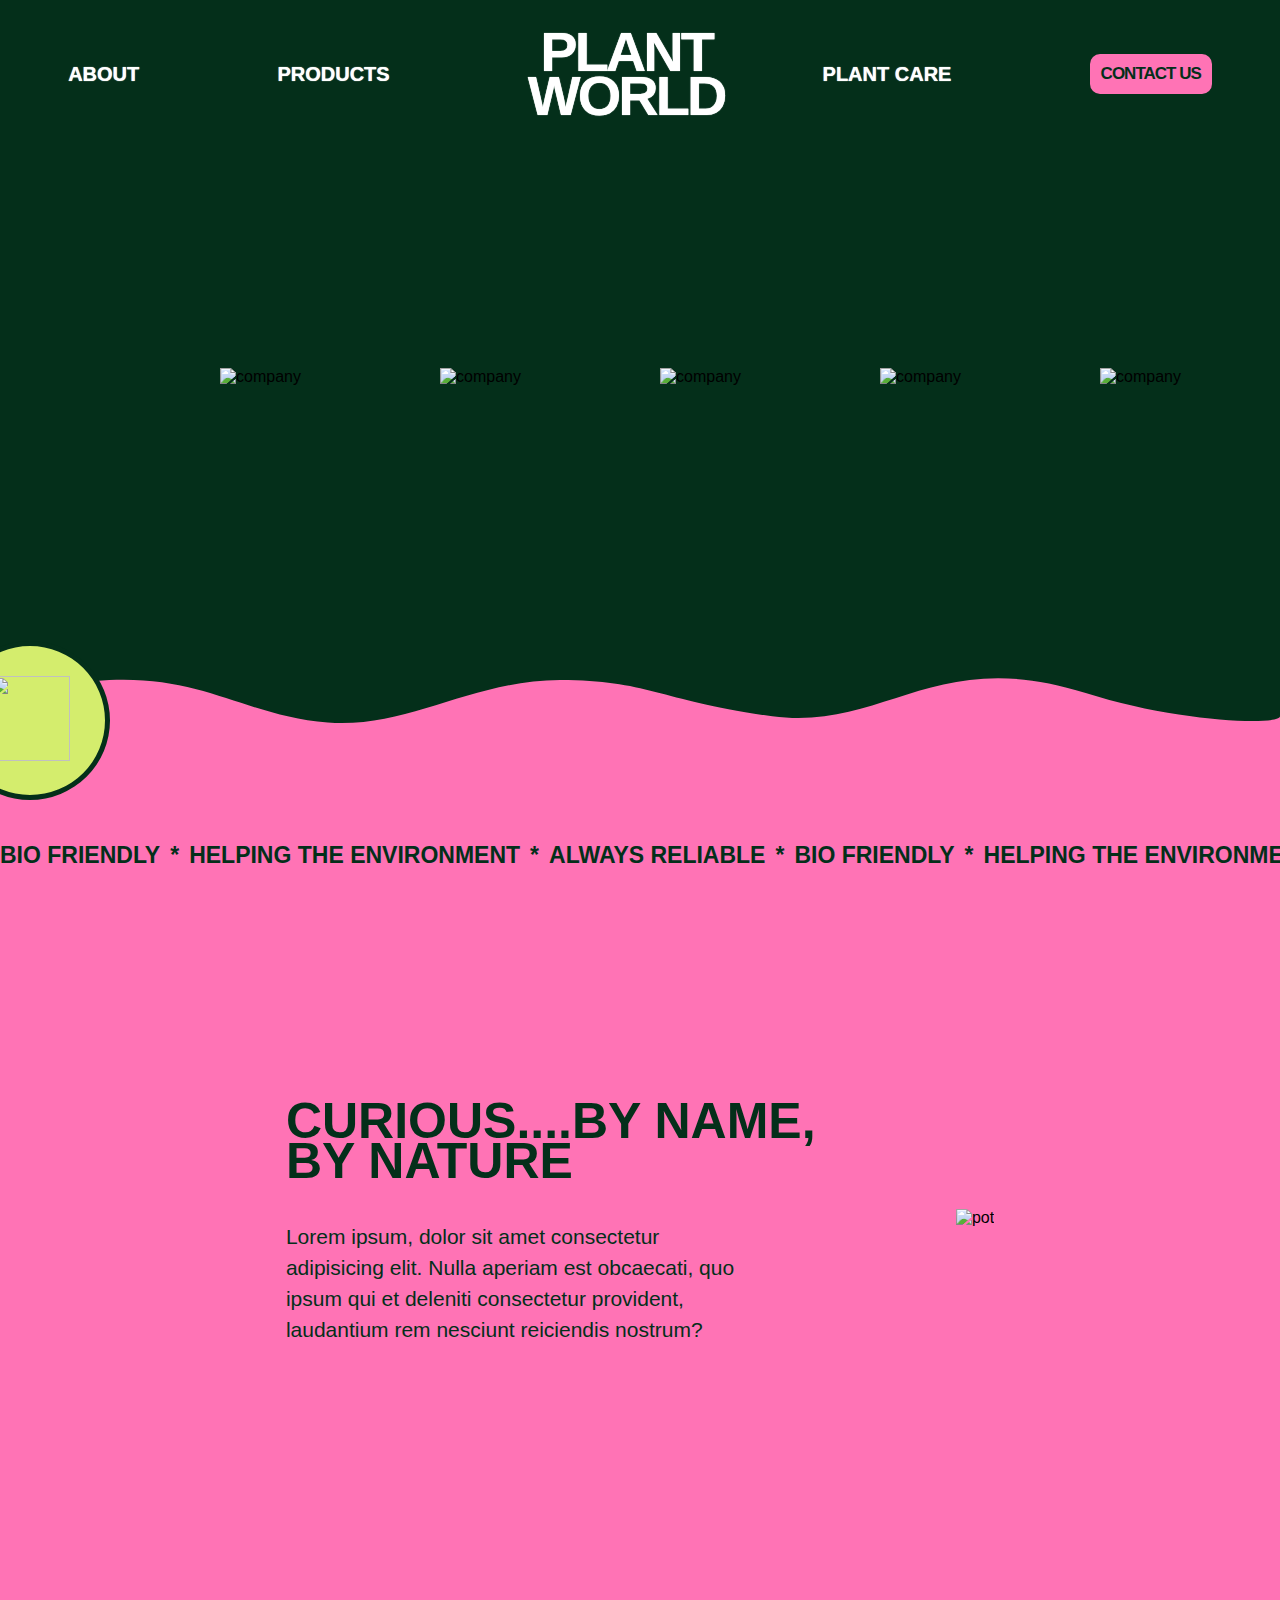
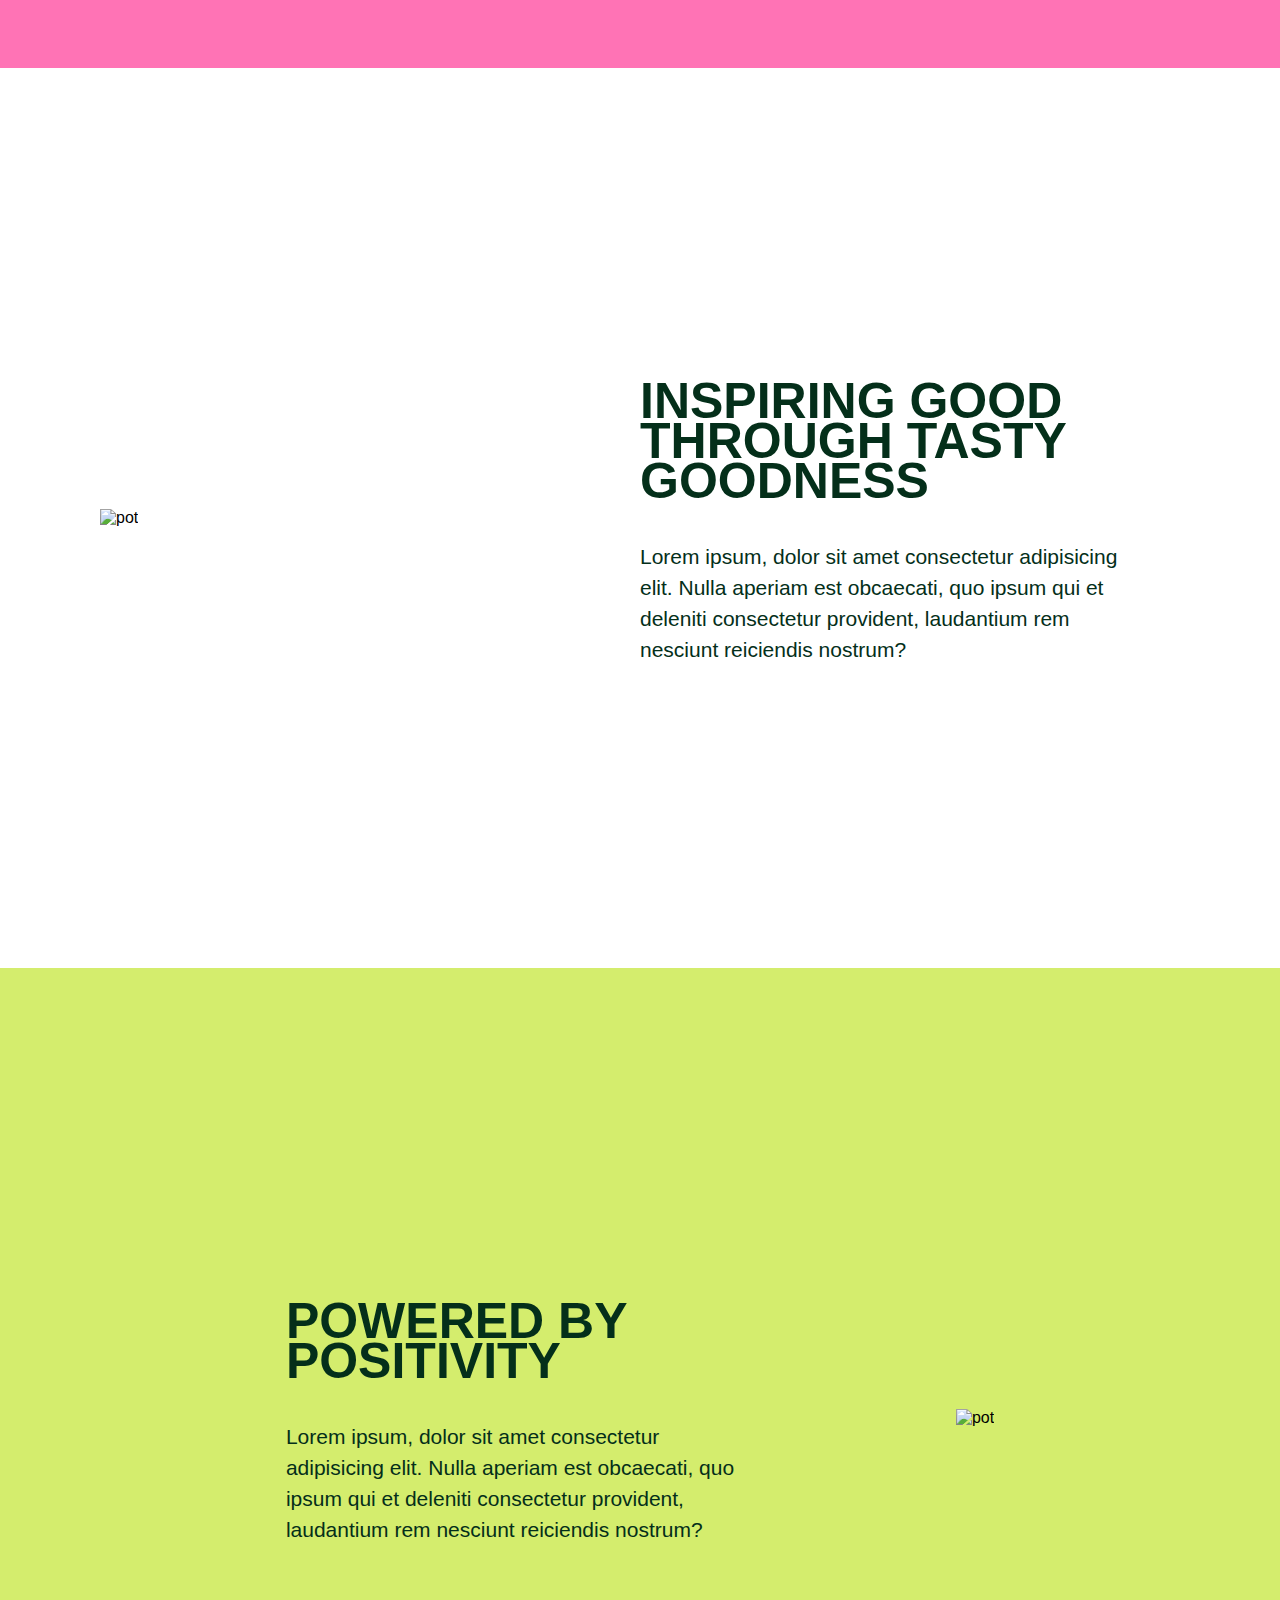
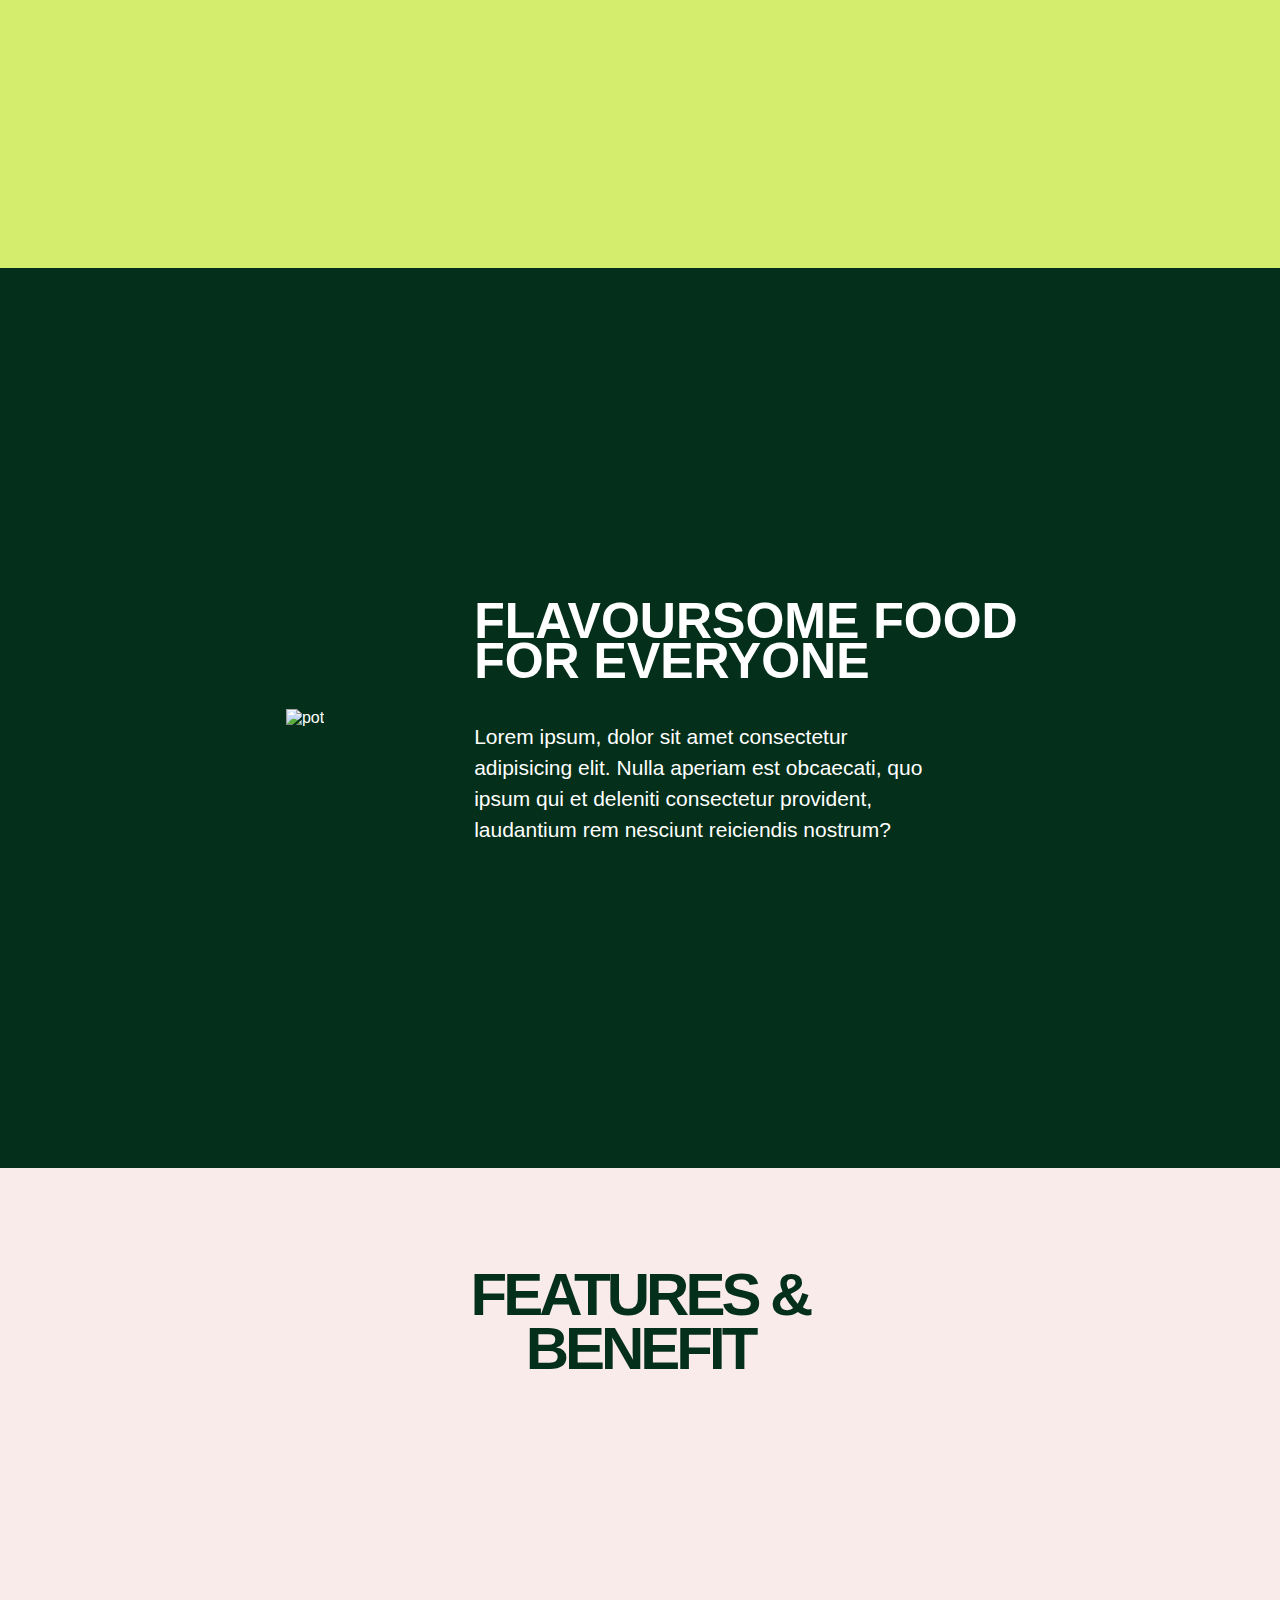
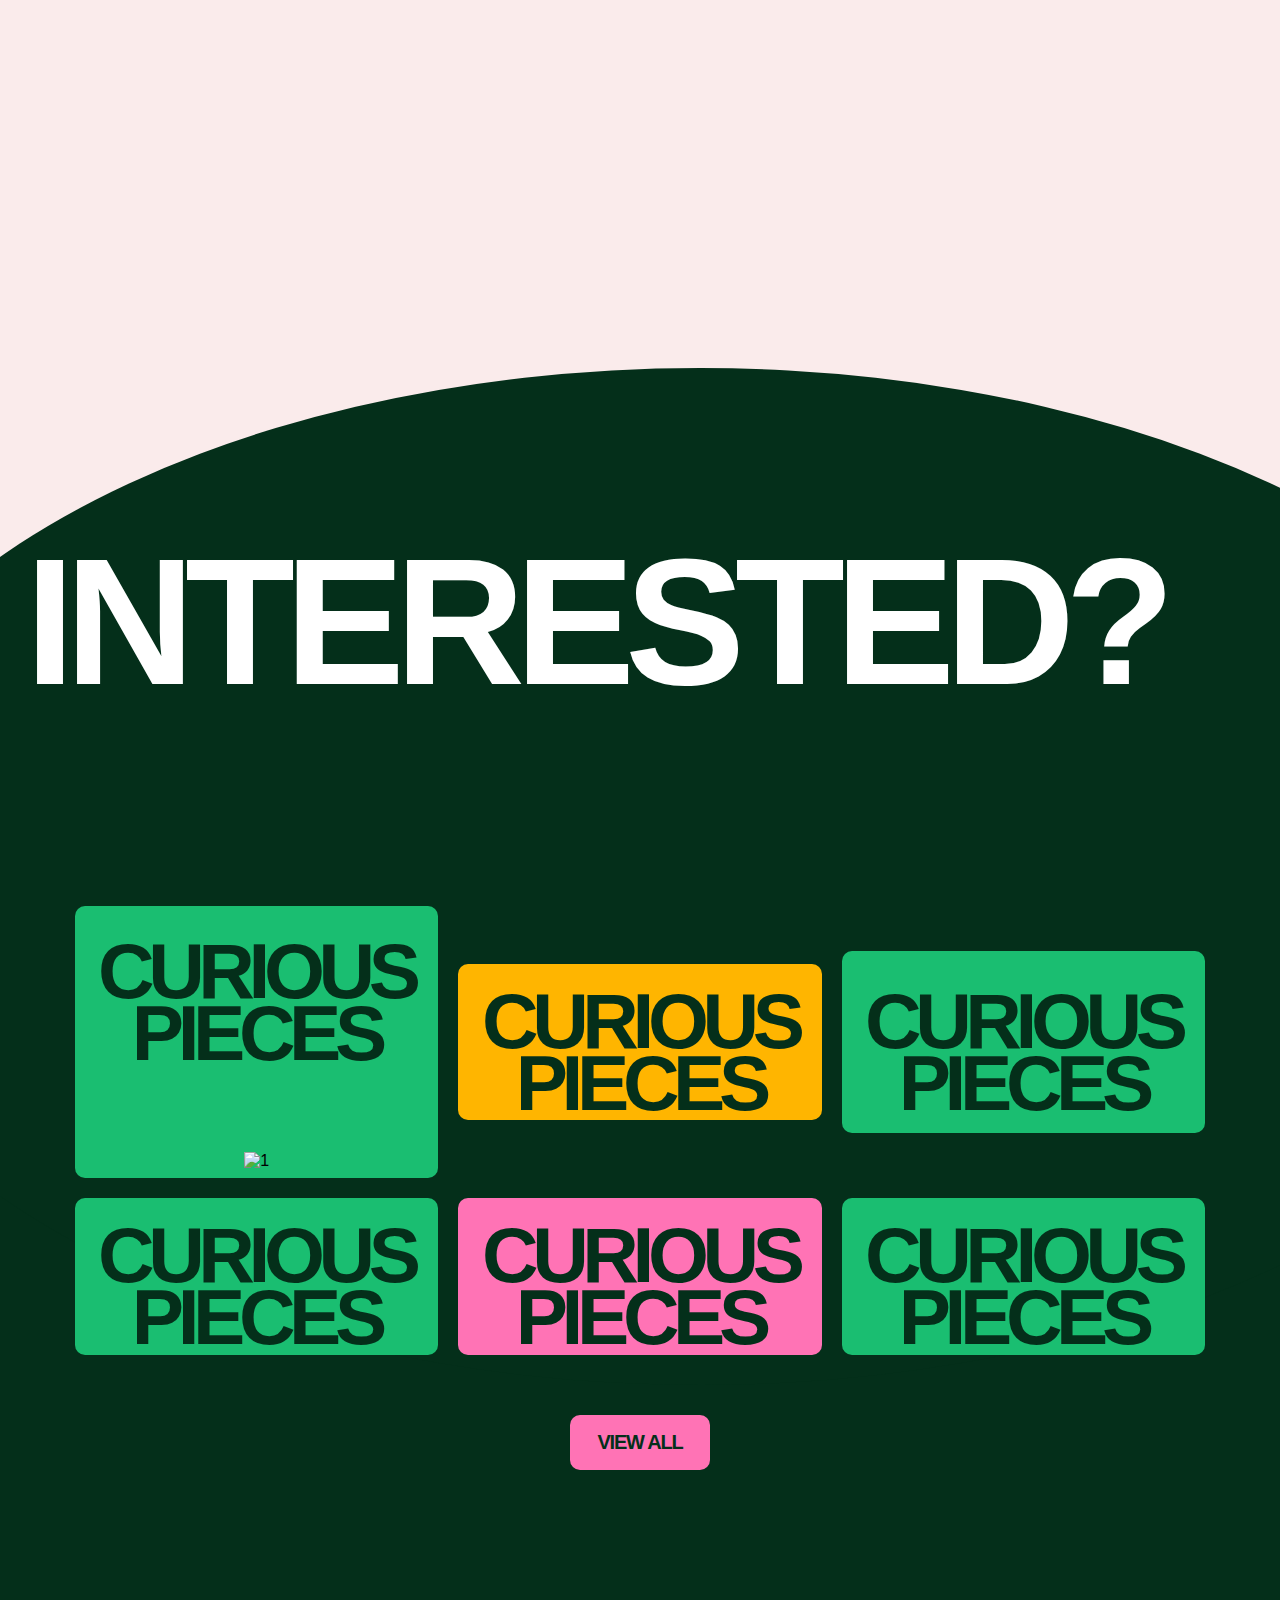
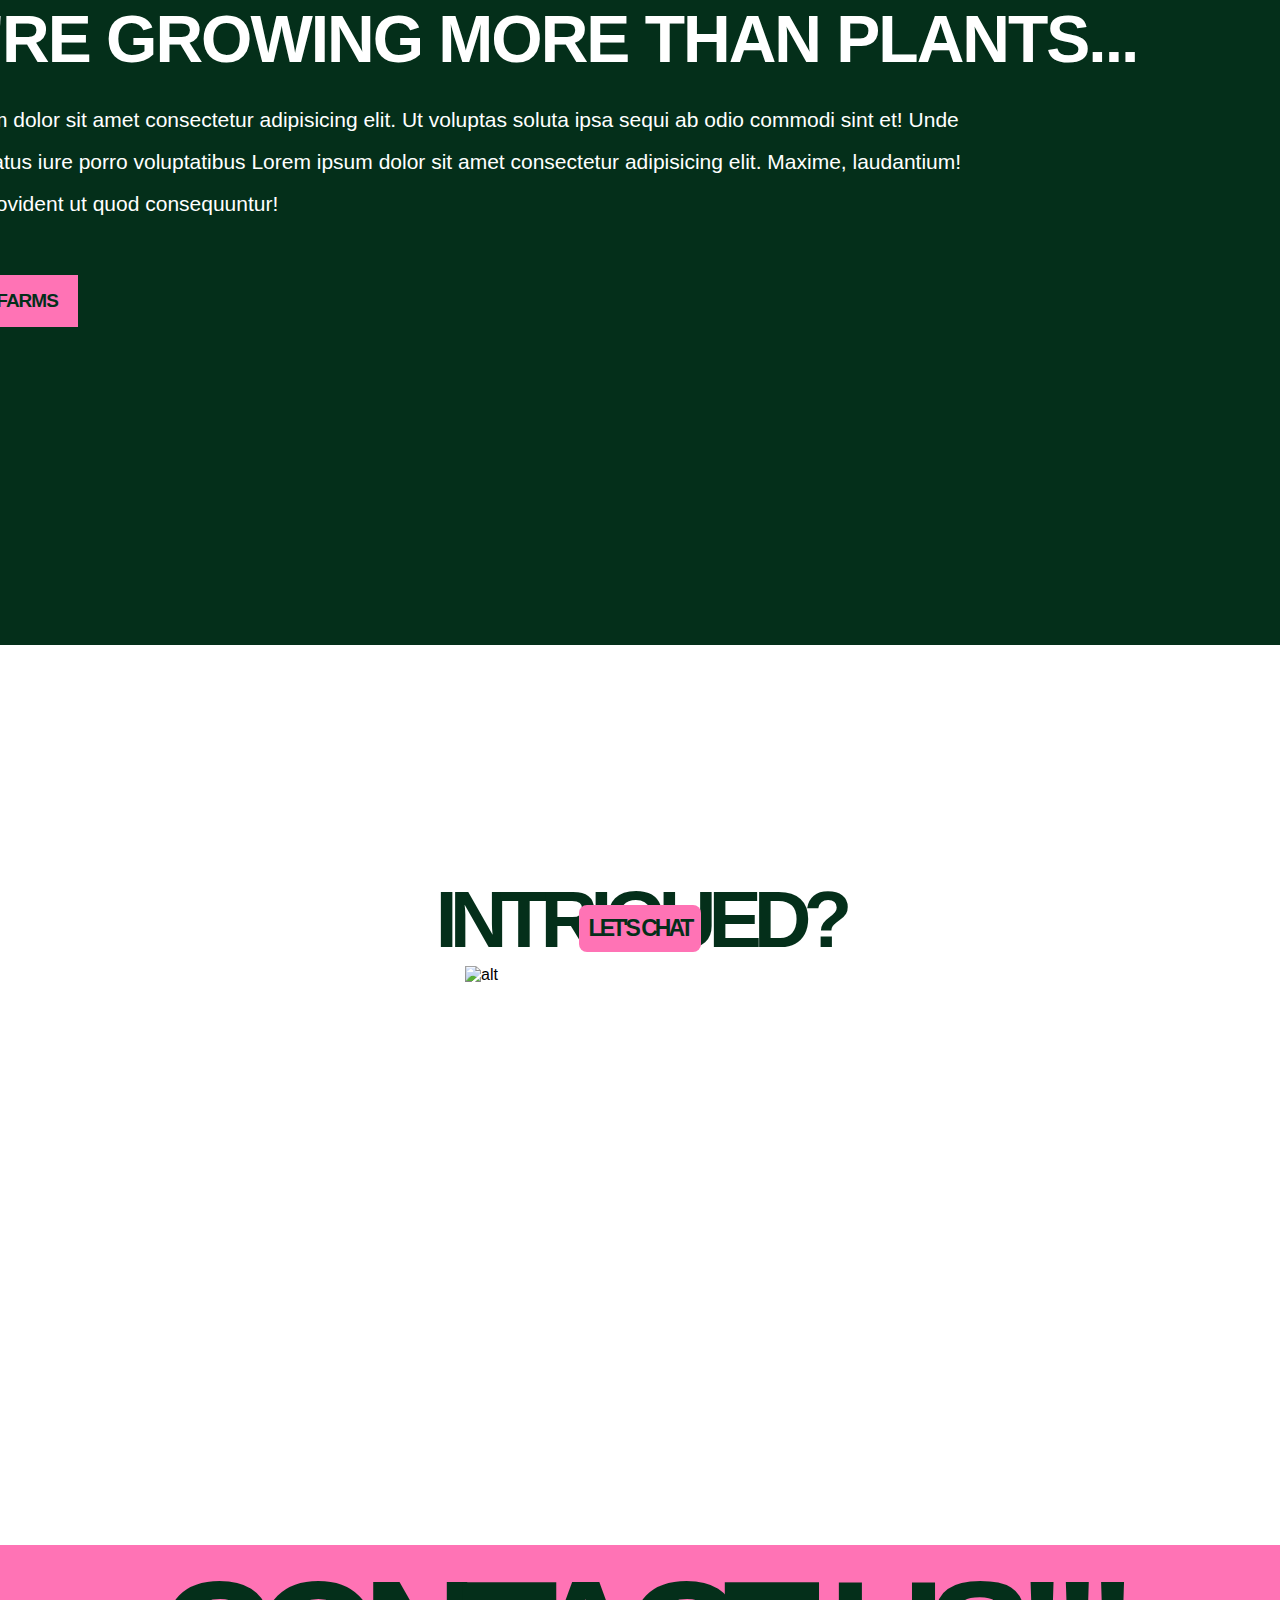
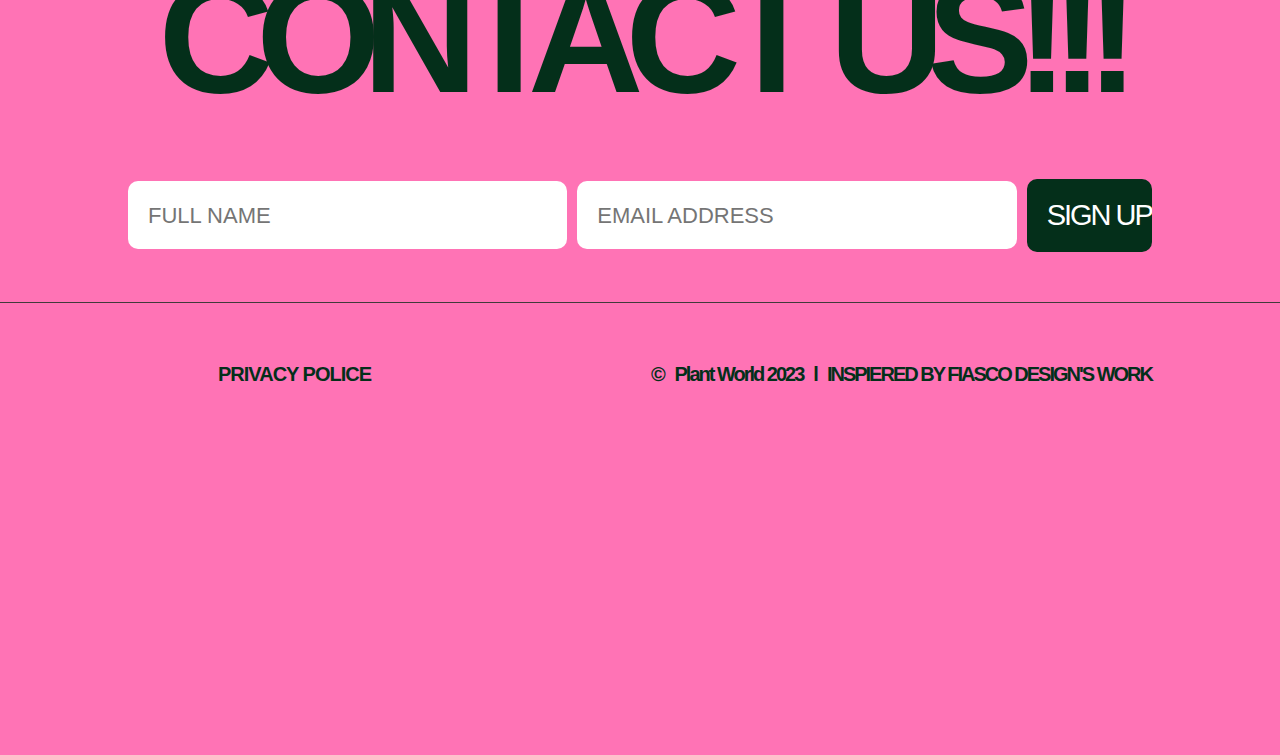
==== index.html @ 227d4586 "Add files via upload" ====
<!DOCTYPE html>
<html lang="en">

<head>
    <meta charset="UTF-8">
    <meta http-equiv="X-UA-Compatible" content="IE=edge">
    <meta name="viewport" content="width=device-width, initial-scale=1.0">
    <title>Plant world</title>
    <link rel="stylesheet" href="style.css">
    <link rel="icon" type="image/x-icon" href="flower design.png">
    <link href='https://unpkg.com/css.gg@2.0.0/icons/css/facebook.css' rel='stylesheet'>
    <link href='https://unpkg.com/css.gg@2.0.0/icons/css/instagram.css' rel='stylesheet'>
    <link href='https://unpkg.com/css.gg@2.0.0/icons/css/adidas.css' rel='stylesheet'>
</head>

<body>
    <div id="wheel" onscroll="spin()">
        <img src="https://eat-curious.com/wp-content/uploads/2022/12/home-9.png" alt="" width="80" height="85">
    </div>
    <header>
        <div id="header-items">
            <a href="">
                <p>ABOUT</p>
            </a>
            <a href="">
                <P>PRODUCTS</P>
            </a>
            <a href="index.html">
                <h1>PLANT <br> WORLD</h1>
            </a>
            <a href="">
                <P>PLANT CARE</P>
            </a>
            <a href=""><button>CONTACT US</button></a>
        </div>
    </header>
    <section id="hero">
        <div class="top-hero">SOWING SEEDS</div>
        <div class="img-hero"><img src="flowers png.png" alt="flower" width="450" height="450"></div>
        <div class="bottom-hero"> REAPING JOYS</div>
    </section>

    <div id="ticker-tape">
        <div id="ticker">
            <ul>
                <li>
                    BIO FRIENDLY
                </li>
                <li>
                    *
                </li>
                <li>
                    HELPING THE ENVIRONMENT
                </li>
                <li>
                    *
                </li>
                <li>
                    ALWAYS RELIABLE
                </li>
                <li>
                    *
                </li>
                <li>
                    BIO FRIENDLY
                </li>
                <li>
                    *
                </li>
                <li>
                    HELPING THE ENVIRONMENT
                </li>
                <li>
                    *
                </li>
                <li>
                    ALWAYS RELIABLE
                </li>
                <li>
                    *
                </li>
                <li>
                    BIO FRIENDLY
                </li>
                <li>
                    *
                </li>
                <li>
                    HELPING THE ENVIRONMENT
                </li>
                <li>
                    BIO FRIENDLY
                </li>
                <li>
                    *
                </li>
                <li>
                    HELPING THE ENVIRONMENT
                </li>
                <li>
                    *
                </li>
                <li>
                    ALWAYS RELIABLE
                </li>
                <li>
                    *
                </li>
                <li>
                    BIO FRIENDLY
                </li>
                <li>
                    *
                </li>
                <li>
                    HELPING THE ENVIRONMENT
                </li>
                <li>
                    BIO FRIENDLY
                </li>
                <li>
                    *
                </li>
                <li>
                    HELPING THE ENVIRONMENT
                </li>
                <li>
                    *
                </li>
                <li>
                    ALWAYS RELIABLE
                </li>
                <li>
                    *
                </li>
                <li>
                    BIO FRIENDLY
                </li>
                <li>
                    *
                </li>
                <li>
                    HELPING THE ENVIRONMENT
                </li>
                <li>
            </ul>
        </div>
    </div>
    <div id="sponsors">
        <img src="https://eat-curious.com/wp-content/uploads/2023/05/home-53-473x266.png" alt="company" width="120"
            height="90">
        <img src="https://eat-curious.com/wp-content/uploads/2023/02/home-19-473x206.jpg" alt="company" width="120"
            height="90">
        <img src="https://eat-curious.com/wp-content/uploads/2023/02/home-38.png" alt="company" width="120" height="90">
        <img src="https://eat-curious.com/wp-content/uploads/2023/02/home-27-473x356.png" alt="company" width="120"
            height="90">
        <img src="https://eat-curious.com/wp-content/uploads/2023/05/home-53-473x266.png" alt="company" width="120"
            height="90">
        <img src="https://eat-curious.com/wp-content/uploads/2023/02/home-28-473x473.png" alt="company" width="120"
            height="90">
        <img src="https://eat-curious.com/wp-content/uploads/2023/05/home-53-473x266.png" alt="company" width="120"
            height="90">
        <img src="https://eat-curious.com/wp-content/uploads/2023/02/home-31-473x349.png" alt="company" width="120"
            height="90">
        <img src="https://eat-curious.com/wp-content/uploads/2023/05/home-53-473x266.png" alt="company" width="120"
            height="90">
        <img src="https://eat-curious.com/wp-content/uploads/2023/02/home-19-473x206.jpg" alt="company" width="120"
            height="90">
        <img src="https://eat-curious.com/wp-content/uploads/2023/02/home-38.png" alt="company" width="120" height="90">
        <img src="https://eat-curious.com/wp-content/uploads/2023/02/home-27-473x356.png" alt="company" width="120"
            height="90">
        <img src="https://eat-curious.com/wp-content/uploads/2023/05/home-53-473x266.png" alt="company" width="120"
            height="90">
        <img src="https://eat-curious.com/wp-content/uploads/2023/02/home-28-473x473.png" alt="company" width="120"
            height="90">
        <img src="https://eat-curious.com/wp-content/uploads/2023/05/home-53-473x266.png" alt="company" width="120"
            height="90">
        <img src="https://eat-curious.com/wp-content/uploads/2023/02/home-31-473x349.png" alt="company" width="120"
            height="90">
        <img src="https://eat-curious.com/wp-content/uploads/2023/02/home-29-439x473.png" alt="company" width="120"
            height="90">
        <img src="https://eat-curious.com/wp-content/uploads/2023/02/home-19-473x206.jpg" alt="company" width="120"
            height="90">
        <img src="https://eat-curious.com/wp-content/uploads/2023/02/home-38.png" alt="company" width="120" height="90">
        <img src="https://eat-curious.com/wp-content/uploads/2023/02/home-27-473x356.png" alt="company" width="120"
            height="90">
        <img src="https://eat-curious.com/wp-content/uploads/2023/05/home-53-473x266.png" alt="company" width="120"
            height="90">
        <img src="https://eat-curious.com/wp-content/uploads/2023/02/home-28-473x473.png" alt="company" width="120"
            height="90">
        <img src="https://eat-curious.com/wp-content/uploads/2023/05/home-53-473x266.png" alt="company" width="120"
            height="90">
        <img src="https://eat-curious.com/wp-content/uploads/2023/02/home-31-473x349.png" alt="company" width="120"
            height="90">
    </div>
    <div style="margin-bottom: -100px;"><img
            src="data:image/svg+xml,%3Csvg viewBox='0 0 1440 209' fill='none' xmlns='http://www.w3.org/2000/svg'%3E%3Cpath d='M1440 199L0.000923781 199L-1.33811e-05 54.9997C5.33517 43.0663 37.413 6.22912 123.043 2.32364C230.08 -2.5582 278.097 43.0054 368.628 50.0569C459.159 57.1084 530.183 2.32361 630.218 2.3236C730.253 2.32359 742.757 26.1902 868.801 43.0054C994.845 59.8205 1051.86 -37.2745 1221.42 16.9686C1324.86 50.0573 1440 53.8538 1440 43.0053L1440 88.8132C1440 147.564 1440 236.853 1440 199Z' fill='%23ff73b5'/%3E%3C/svg%3E%0A"
            alt="a"></div>
    <section class="first-about">
        <div id="first-right">
            <h1>CURIOUS....BY NAME, BY NATURE</h1>
            <h2>Lorem ipsum, dolor sit amet consectetur adipisicing elit. Nulla aperiam est obcaecati, quo ipsum qui et
                deleniti consectetur provident, laudantium rem nesciunt reiciendis nostrum?</h2>
        </div>
        <div id="first-left">
            <img src="https://eat-curious.com/wp-content/uploads/2022/12/home-3.svg" alt="pot" width="500" height="500">
        </div>
    </section>
    <section class="first-about" id="second">
        <div id="first-right">
            <h1>INSPIRING GOOD THROUGH TASTY GOODNESS
            </h1>
            <h2>Lorem ipsum, dolor sit amet consectetur adipisicing elit. Nulla aperiam est obcaecati, quo ipsum qui et
                deleniti consectetur provident, laudantium rem nesciunt reiciendis nostrum?</h2>
        </div>
        <div id="first-left">
            <img src="https://eat-curious.com/wp-content/uploads/2022/12/home-5.svg" alt="pot" width="500" height="500">
        </div>
    </section>
    <section class="first-about" id="third">
        <div id="first-right">
            <h1>POWERED BY POSITIVITY
            </h1>
            <h2>Lorem ipsum, dolor sit amet consectetur adipisicing elit. Nulla aperiam est obcaecati, quo ipsum qui et
                deleniti consectetur provident, laudantium rem nesciunt reiciendis nostrum?</h2>
        </div>
        <div id="first-left">
            <img src="https://eat-curious.com/wp-content/uploads/2022/12/home-7.svg" alt="pot" width="500" height="500">
        </div>
    </section>
    <section class="first-about" id="fourth">
        <div id="first-right">
            <h1>FLAVOURSOME FOOD FOR EVERYONE
            </h1>
            <h2>Lorem ipsum, dolor sit amet consectetur adipisicing elit. Nulla aperiam est obcaecati, quo ipsum qui et
                deleniti consectetur provident, laudantium rem nesciunt reiciendis nostrum?</h2>
        </div>
        <div id="first-left">
            <img src="https://eat-curious.com/wp-content/uploads/2022/12/home-4.svg" alt="pot" width="500" height="500">
        </div>
    </section>

    <section id="features">
        <div>
            <h1>FEATURES &
                BENEFIT</h1>
            <div id="benefits">
                <div class="benefit">
                    <div class="benefit-img"><img src="https://eat-curious.com/wp-content/uploads/2022/12/home-9.png"
                            alt=""></div>
                    <div class="benefit-text">
                        <p>
                            PLANT BASED
                        </p>
                        <h2>Lorem ipsum dolor sit amet, consectetur adipisicinga.</h2>
                    </div>
                </div>
                <div class="benefit">
                    <div class="benefit-img"><img src="https://eat-curious.com/wp-content/uploads/2022/12/home-11.png"
                            alt=""></div>
                    <div class="benefit-text">
                        <p>
                            PLANT BASED
                        </p>
                        <h2>Lorem ipsum dolor sit amet, consectetur adipisicinga.</h2>
                    </div>
                </div>
                <div class="benefit">
                    <div class="benefit-img"><img src="https://eat-curious.com/wp-content/uploads/2022/12/home-12.png"
                            alt=""></div>
                    <div class="benefit-text">
                        <p>
                            PLANT BASED
                        </p>
                        <h2>Lorem ipsum dolor sit amet, consectetur adipisicinga.</h2>
                    </div>
                </div>
                <div class="benefit">
                    <div class="benefit-img"><img src="https://eat-curious.com/wp-content/uploads/2022/12/home-10.png"
                            alt=""></div>
                    <div class="benefit-text">
                        <p>
                            PLANT BASED
                        </p>
                        <h2>Lorem ipsum dolor sit amet, consectetur adipisicinga.</h2>
                    </div>
                </div>
            </div>
        </div>
    </section>
    <section id="interested">
        <h1 id="bouncing-text">
            INTERESTED?
        </h1>
        <div id="interested-items">
            <div class="interested-item" style="padding: 48px 0;">
                <div class="interested-text" style="margin-top: -40px; margin-bottom: 60px; ">
                    <h1> CURIOUS PIECES</h1>
                </div>
                <div class="interested-img">
                    <img src="https://eat-curious.com/wp-content/uploads/2023/02/pieces-5-e1689970787900-300x184.png"
                        alt="1" width="300">
                </div>
            </div>
            <div class="interested-item" style="background-color: #FFB500;">
                <div class="interested-text">
                    <h1> CURIOUS PIECES</h1>
                </div>
                <div class="interested-img">
                    <img src="https://eat-curious.com/wp-content/uploads/2023/02/mince-9-e1689971464732-300x300.png"
                        alt="1">
                </div>
            </div>
            <div class="interested-item" style="padding: 13px 0 ;">
                <div class="interested-text">
                    <h1> CURIOUS PIECES</h1>
                </div>
                <div class="interested-img">
                    <img src="https://eat-curious.com/wp-content/uploads/2023/07/negg-e1690228015512-300x275.png"
                        alt="1">
                </div>
            </div>
            <div class="interested-item">
                <div class="interested-text">
                    <h1> CURIOUS PIECES</h1>
                </div>
                <div class="interested-img">
                    <img src="https://eat-curious.com/wp-content/uploads/2022/11/tenders-3-e1669377993231-300x298.png"
                        alt="1">
                </div>
            </div>
            <div class="interested-item" style="background-color: #ff73b5;">
                <div class="interested-text">
                    <h1> CURIOUS PIECES</h1>
                </div>
                <div class="interested-img">
                    <img src="https://eat-curious.com/wp-content/uploads/2022/11/bangers-2-e1668786923894-243x300.png"
                        alt="1">
                </div>
            </div>
            <div class="interested-item">
                <div class="interested-text">
                    <h1> CURIOUS PIECES</h1>
                </div>
                <div class="interested-img">
                    <img src="https://eat-curious.com/wp-content/uploads/2022/11/fillets-3-300x297.png" alt="1">
                </div>
            </div>
        </div>
        <button id="viewall-button" class="button">VIEW ALL</button>
    </section>

    <section id="growing">
        <div id="growing-img">
            <img src="https://eat-curious.com/wp-content/uploads/2023/07/home-54-1024x576.jpg" alt="growing">
        </div>
        <div id="growing-text">
            <h1>WE'RE GROWING MORE THAN PLANTS...</h1>
            <p>Lorem ipsum dolor sit amet consectetur adipisicing elit. Ut voluptas soluta ipsa sequi ab odio commodi
                sint et! Unde saepe illo natus iure porro voluptatibus Lorem ipsum dolor sit amet consectetur
                adipisicing elit. Maxime, laudantium! voluptate provident ut quod consequuntur!</p>
            <button>VISIT OUR FARMS</button>
        </div>
    </section>
    <section id="recipes">
        <div class="recipe">
            <h1 class="recipe-lable">MINCE</h1>
            <img src="https://eat-curious.com/wp-content/uploads/2023/07/afro-fusion-spice-bowl.jpg" alt="bowl" width="1000" height="700"> 
        </div>
        <div class="recipe">
            <h1 class="recipe-lable">TENDERS</h1>
            <img src="https://eat-curious.com/wp-content/uploads/2023/07/auto-draft-2.jpg" alt="bowl" width="1000" height="700"> 
        </div>
        <div class="recipe">
            <h1 class="recipe-lable">FILLETS</h1>
            <img src="https://eat-curious.com/wp-content/uploads/2023/07/auto-draft-3.jpg" alt="bowl" width="1000" height="700"> 
        </div>
    </section>
    <section id="intrigued">
       <h1>INTRIGUED?</h1>
       <button>LET'S CHAT</button>
       <img src="https://eat-curious.com/wp-content/uploads/2022/12/home-6.svg" alt="alt" width="350" height="350">
    </section>
    <footer>
        <h1>CONTACT US!!!</h1>
        <div id="contact-us">
            <input type="text" placeholder="FULL NAME">
            <input type="email" placeholder="EMAIL ADDRESS">
            <input type="submit" value="SIGN UP">
        </div>
        <div id="line"></div>
        <div id="links">
            <div>
                <a href=""><i class="gg-adidas"></i></a>
                <a href=""><i class="gg-instagram"></i></a>
                <a href=""><i class="gg-facebook"></i></a>
                <a href="">PRIVACY POLICE</a>
            </div>
            <div id="copyright">
                 <h1> &copy; &nbsp; Plant World 2023</h1>
                 <h1>l</h1>
                 <h1>INSPIERED BY <a href="https://fiasco.design/">FIASCO DESIGN</a>'S WORK</h1>
            </div>
        </div>
    </footer>
<script src="script.js"></script> 

</body>

</html>
---- style.css ----
*
{
    font-family: Helvetica, sans-serif;
    margin: 0;
    padding: 0;
    box-sizing: border-box;
    
}
body
{
    background-color: #042f1a;
    overflow-x: hidden;
}
#header-items 
{
    display: flex;
    justify-content: space-evenly;
    align-items: center;
   gap: 100px;
    margin: 30px ;
}
header #header-items a
{
     text-shadow: 0 0 1px white; 
    text-decoration: none;
    color: white;
    font-weight: 900;
    font-size: 20px;

}
header #header-items  h1
{
   font-size: 3.5rem;
   text-align: center;
   font-weight: 900;
   line-height: 44px;
   letter-spacing: -3px;
   margin-right: -40px;
}
header #header-items button
{
    cursor: pointer;
    padding: 10px 11px;
    border-radius: 10px;
    border: none;
    font-size: 17px;
    letter-spacing: -1px;
    font-weight: 900;
    outline: none;
    color: #042f1a;
    background-color: #ff73b5;
   
}
#hero
{
    letter-spacing: -10px;
 margin: 10px 0 200px;
 display: flex;
 flex-direction: column;
 justify-content: center;
 align-items: center;
 font-size: 140px;
 font-weight: 900;
 line-height: 1px;
 color: #ffffff;
 pointer-events: none;
 user-select: none;
}
.top-hero 
{
    opacity: 0;
    animation: pop-up 500ms;
    animation-fill-mode: forwards;
    transition: 300ms;
    animation-timing-function: ease-in;
    margin-top: 50px;
}
.img-hero
{
    opacity: 0;
    animation: pop-up 500ms;
    animation-fill-mode: forwards;
    animation-timing-function: ease-in;
    transition: 5ms;
    animation-delay: 100ms;
}
.bottom-hero
{
    opacity: 0;
    animation: pop-up 500ms;
    animation-fill-mode: forwards;
    transition: 1s;
    animation-timing-function: ease-in;
    animation-delay: 200ms;
    margin-top: -85px;
}


#ticker
{
    background-color: #ff73b5;
    position: fixed;
    width: 1000vw;
    height: 10vh;
    bottom: 0;
    display: flex;
    align-items: center;
    z-index: 10000;
}
#ticker ul
{
    list-style: none;
    display: flex;
    justify-content: left;
    align-items: center;
    color: #042f1a;
    gap: 10px;
    font-size: 23px;
    animation: scroll 16s infinite linear;
    animation-timing-function: linear;
    animation-delay: none;
    font-weight: 900;
    transform: translateX(0);
}
#sponsors
{
    display: flex;
    gap: 100px;
    margin: 220px;
    animation: scroll 10s linear none  infinite ;
}
@keyframes scroll {
    from
    {
        transform: translateX(0);
    }
    to
    {
        transform: translateX(-1950px);
    }
}
.first-about
{
    background-color: #ff73b5;
   display: flex;
   justify-content: center;
   align-items: center;
    height: 100vh;
    padding: 0 70px;
    gap: 150px;
    background-attachment: fixed;
}
#first-right
{
    width: 50%;
    color: #042f1a;
    
}
#first-right h1
{
    font-size: 50px;
    line-height: 40px;
    font-weight: 900;
    margin: 10px 0 40px;
    
}
#first-right h2
{
    width: 80%;
    font-size: 21px;
    font-weight: 100;
    line-height: 31px;
}
#first-left
{
   margin-left: -50px;
   
}
#second
{
    flex-direction: row-reverse;
    background-color: white;
    padding: 0;
    justify-content: space-between;
}
#second #first-left
{
    margin-left: 100PX;
}
#third
{
    background-color: #d4ed6d;
}
#fourth
{
   background-color: #042f1a;
   flex-direction: row-reverse;
   color: white;
}
#fourth #first-left
{
    margin-left: 50PX;
} 

#fourth #first-right
{
    color: white;
}
#features
{
    background-color: rgb(250, 235, 235);
    text-align: center;
    padding: 100px;
    height: 1300px;
}
#features h1
{
    width: 40%;
    margin: 0 auto 110px;
    font-size: 60px;
    font-weight: 900;
    color: #042f1a;
    letter-spacing: -4px;
    line-height: 0.9;
}
#wheel
{
    background-color: #d4ed6d;
    width: fit-content;
    padding: 30px 35px;
    border: #042f1a 5px solid; 
    border-radius: 50%;
    position: fixed;
    bottom: 100px;
    left: -50px;
    z-index: 1000;
}

#benefits
{
    display: flex;
    justify-content: center;
    
}
.benefit
{
    display: flex;
    flex-direction: column;
    justify-content: center;
    align-items: center;
    opacity: 0;
}
.benefit-img
{
    margin: 20px 0 100px;
}
.benefit-text p
{
    font-size: 30px;
     letter-spacing: 1px;
     font-weight: 500;
     color: #042f1a;
}
.benefit-text h2
{
    font-size: 19px;
    color: #042f1a;
    font-weight: 100;
   width: 90%;
   margin: 20px auto;
   line-height: 1.5;
}
.benefit:nth-child(1)
{
    animation: pop-up 200ms linear   forwards ; 
}
.benefit:nth-child(2)
{
    animation: pop-up 300ms linear   forwards ; 
}
.benefit:nth-child(3)
{
    animation: pop-up 400ms linear   forwards ; 
}
.benefit:nth-child(4)
{
    animation: pop-up 500ms linear   forwards ; 
}
@keyframes pop-up {
   from
   {
    opacity: 0;
    transform: scale(70%);
   }
   to
   {
    opacity: 1;
    transform: scale(100%);
   }
}
#interested
{

 text-align: center;
  position: relative;

}
#interested::before
{ 
     content: '';
     padding: 500px 900px;
     text-align: center;
     border-radius: 50%;     
     background-color: #042f1a;
     margin-left: -200px;
     
}
#interested > h1
{ 
    font-size: 180px;
    top: -350px;
    position: absolute;
    right: 115px;
    color: white;
    font-weight: 900;
    letter-spacing: -10px;
}
#interested-items
{
    width: 100%;
    margin: 20px auto;
    flex-wrap: wrap;
   display: flex;
   justify-content: center;
   align-items: center;
   gap: 20px;
 
}
.interested-item
{
    background-color: #1ABE71;
   
    border-radius: 10px;
    display: flex;
    overflow: hidden;
    flex-direction: column;
    
}
.interested-item:hover
{
    cursor: pointer;
}
.interested-img
{
   margin-bottom: -40px;
}
.interested-img:nth-child(1)
{
   margin-bottom: -40px;
  
}
.interested-text h1
{
    font-size: 49px;
    line-height: 0.8;
    letter-spacing: -4px;
    padding: 50px 0 ;
    width: 80%;
    margin: 0 auto;
    font-weight: 900;
    transform: scale(1.6);
    color: #042f1a;
}
#viewall-button
{
    font-size: 20px;
    line-height: 1px;
    border: none;
    font-weight: 900;
    margin: 40px 0;
    text-align: center;
    width: 140px;
    height: 55px;
    padding: 12px 0;
    background-color: #ff73b5;
    color: #042f1a;
    border-radius: 10px;
    letter-spacing: -1.2px;
}
#growing
{
    margin: 100px auto;
    display: flex;
    justify-content: center;
    align-items: center;
}
#growing-img
{
    margin-left: -90px;
    transform: scale(0.65);
    border-radius: 50px;
}
#growing-text
{
    margin-left: -80px ;
}
#growing-text h1
{
    font-size: 66px;
    font-weight: 900;
    letter-spacing: -2px;
    line-height: 0.9;
    margin: 0px 0 30px;
    color: white;
}
#growing-text p
{
    font-size: 21px ;
    color: white;
    width: 80%;
    line-height: 2;
    margin: 0  0 50px;
}
#growing-text button
{
    cursor: pointer;
    padding: 15px 20px;
    border: none;
    font-size: 19px;
    letter-spacing: -1px;
    font-weight: 900;
    outline: none;
    color: #042f1a;

    background-color: #ff73b5;
}
#recipes
{
     width: 90%;
    margin: 0 auto; 
    justify-content: center;
    align-items: center;
    display: flex;
    overflow: hidden;
}
.recipe
{
     overflow: hidden;
      margin: 0 10px;
      padding: 100px 0;
     opacity: 80%;
      position: relative;
}
.recipe:hover img
{
    transform: scale(1.01);
}

.recipe img
{
    transition: 500ms;
    margin-left: -300px;
}
.recipe-lable
{
    position: absolute;
    background-color: #d4ed6d;
    z-index: 10000000;
    top: 140px;
    right: 10px;
    padding: 5px;
    border-radius: 10px;
    transform: rotate(30deg);
    color: transparent;
    -webkit-text-stroke: 2px #042f1a;
}
#intrigued
{
    display: flex;
    background-color: white;
    padding: 10px;
    height: 100vh;
    flex-direction: column;
    justify-content: center;
    align-items: center;
    margin: 0 auto;
    position: sticky;
}
#intrigued h1
{
    font-size: 80px;
    color: #042f1a;
    font-weight: 900;
    letter-spacing: -8px;
}
#intrigued button
{
    cursor: pointer;
     padding: 10px 10px ;
    border: none;
    font-size: 23px;
    letter-spacing: -3px;
    border-radius: 8px;
    font-weight: 900;
    outline: none;
    color: #042f1a;
    background-color: #ff73b5;
    position: absolute;
    top: 260px;
}
footer
{
    background-color: #ff73b5;
    height: 90vh;
    position: relative;
    z-index: 999999999999999999999999999;
}
footer > h1
{
    text-align: center;
    font-size:160px ;
    font-weight: 900;
    letter-spacing: -18px;
    color: #042f1a;
}

footer #contact-us
{
    
    width: 80%;
    margin: 50px auto;
    display: flex;
    justify-content: center;
    align-items: center;
    gap: 10px;
}
footer input
{
    text-indent: 20px;
    font-size: 24px;
    outline: none;
    width: 700px;
    padding: 20px 0;
    border-radius: 10px;
    font-weight: 900px;
    border: none;
    display: flex;
    align-items: center;
}
footer input:nth-child(3)
{
    width: 200px;
    background-color: #042f1a;
    color: white;
    font-weight: 900px;
    font-style: bold;
    letter-spacing: -2px;
    font-size: 29px;
}
footer input::placeholder
{
    text-indent: 20px;
    margin-top: 10px;
    font-weight: 900px;
    font-size:22px;
}
footer #line
{
    margin-top: 10px;
    width: 100vw;
 height: 1px; 
 background-color: rgb(66, 58, 58);
}
footer #links
{
    width: 80%;
    margin: 60px auto;
display: flex;
flex-direction: row;
justify-content: space-between;
align-items: center;
flex-wrap: nowrap;
}
footer #links a
{
    text-decoration: none;
    color: #042f1a;
}
footer #links div:nth-child(1)
{
    display: flex;
    justify-content: space-around;
    text-decoration: none;
     align-items: center;
     gap: 30px;
     font-size: 20px;
     letter-spacing: -1px;
     font-weight: 700;
}
footer #links div:nth-child(2)
{
    display: flex;
    font-size: 10px;
    gap: 10px;
    color: #042f1a;
    letter-spacing: -2px;
}
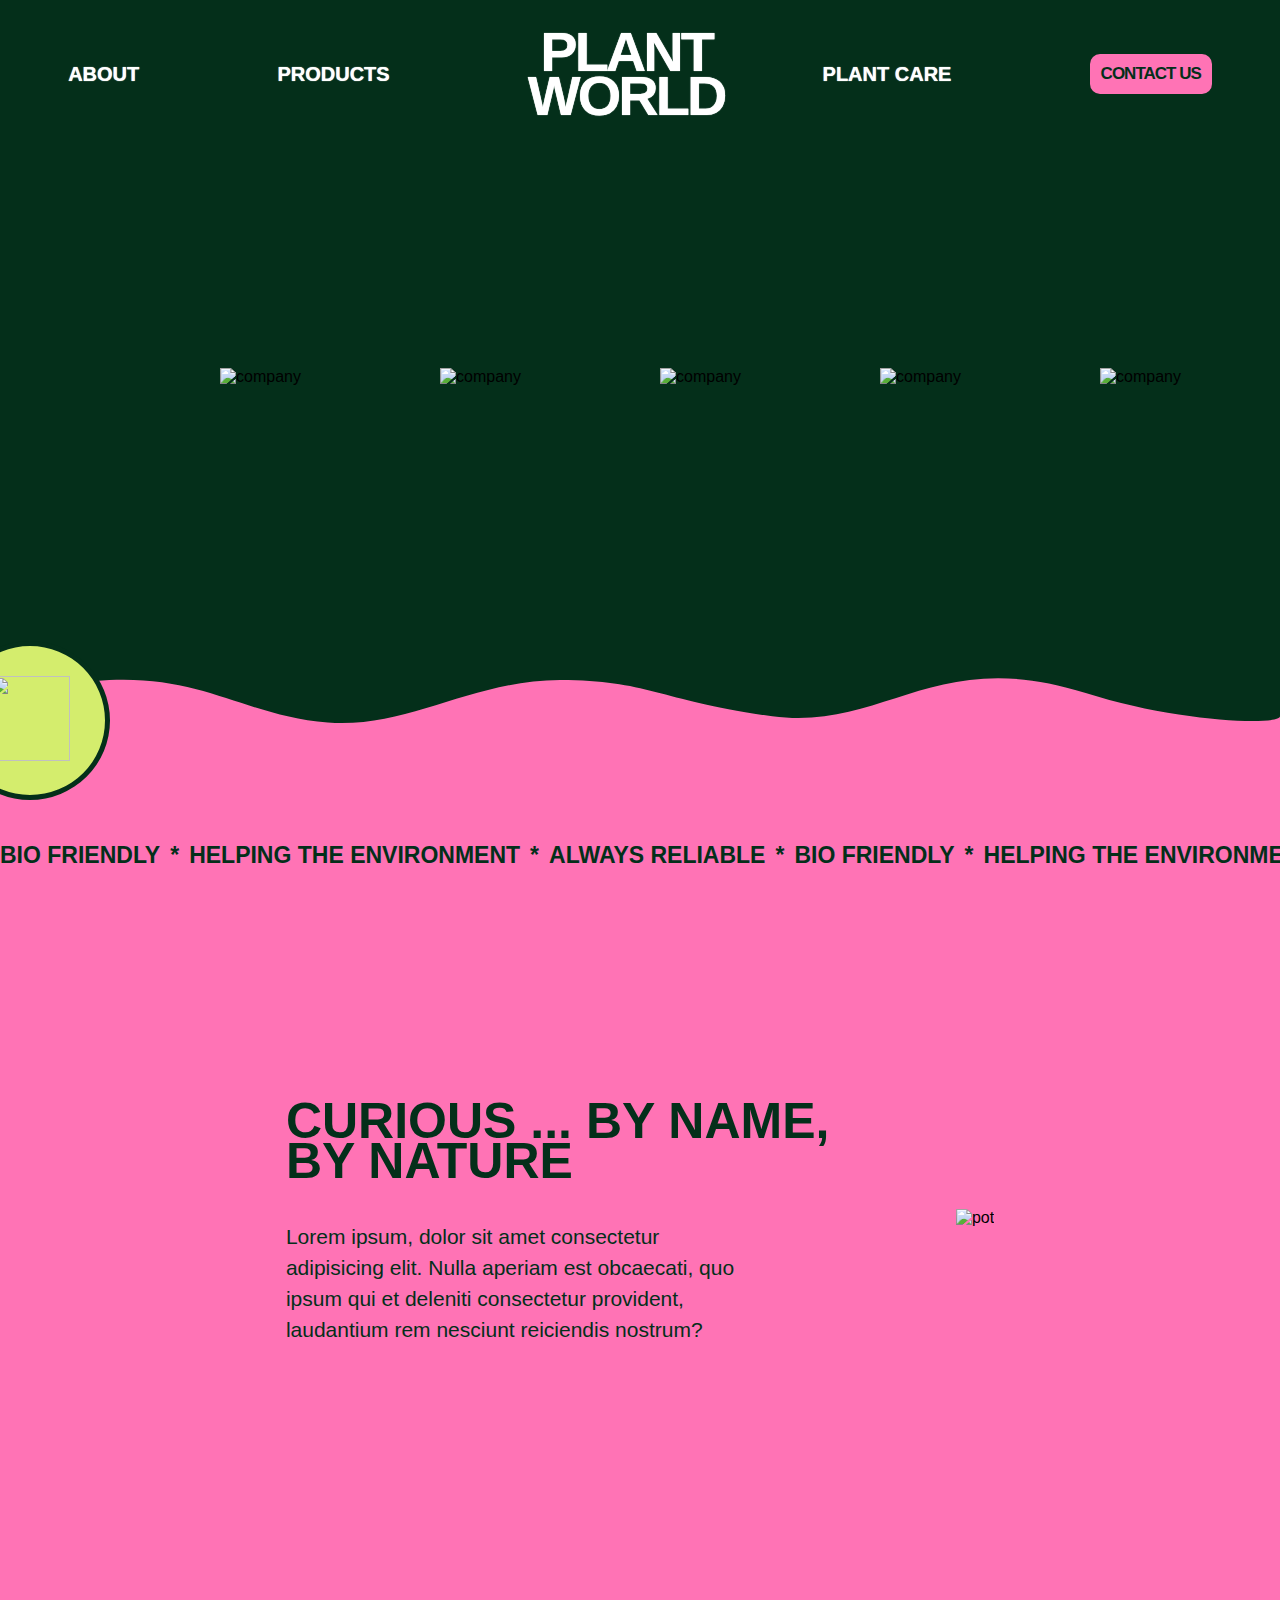
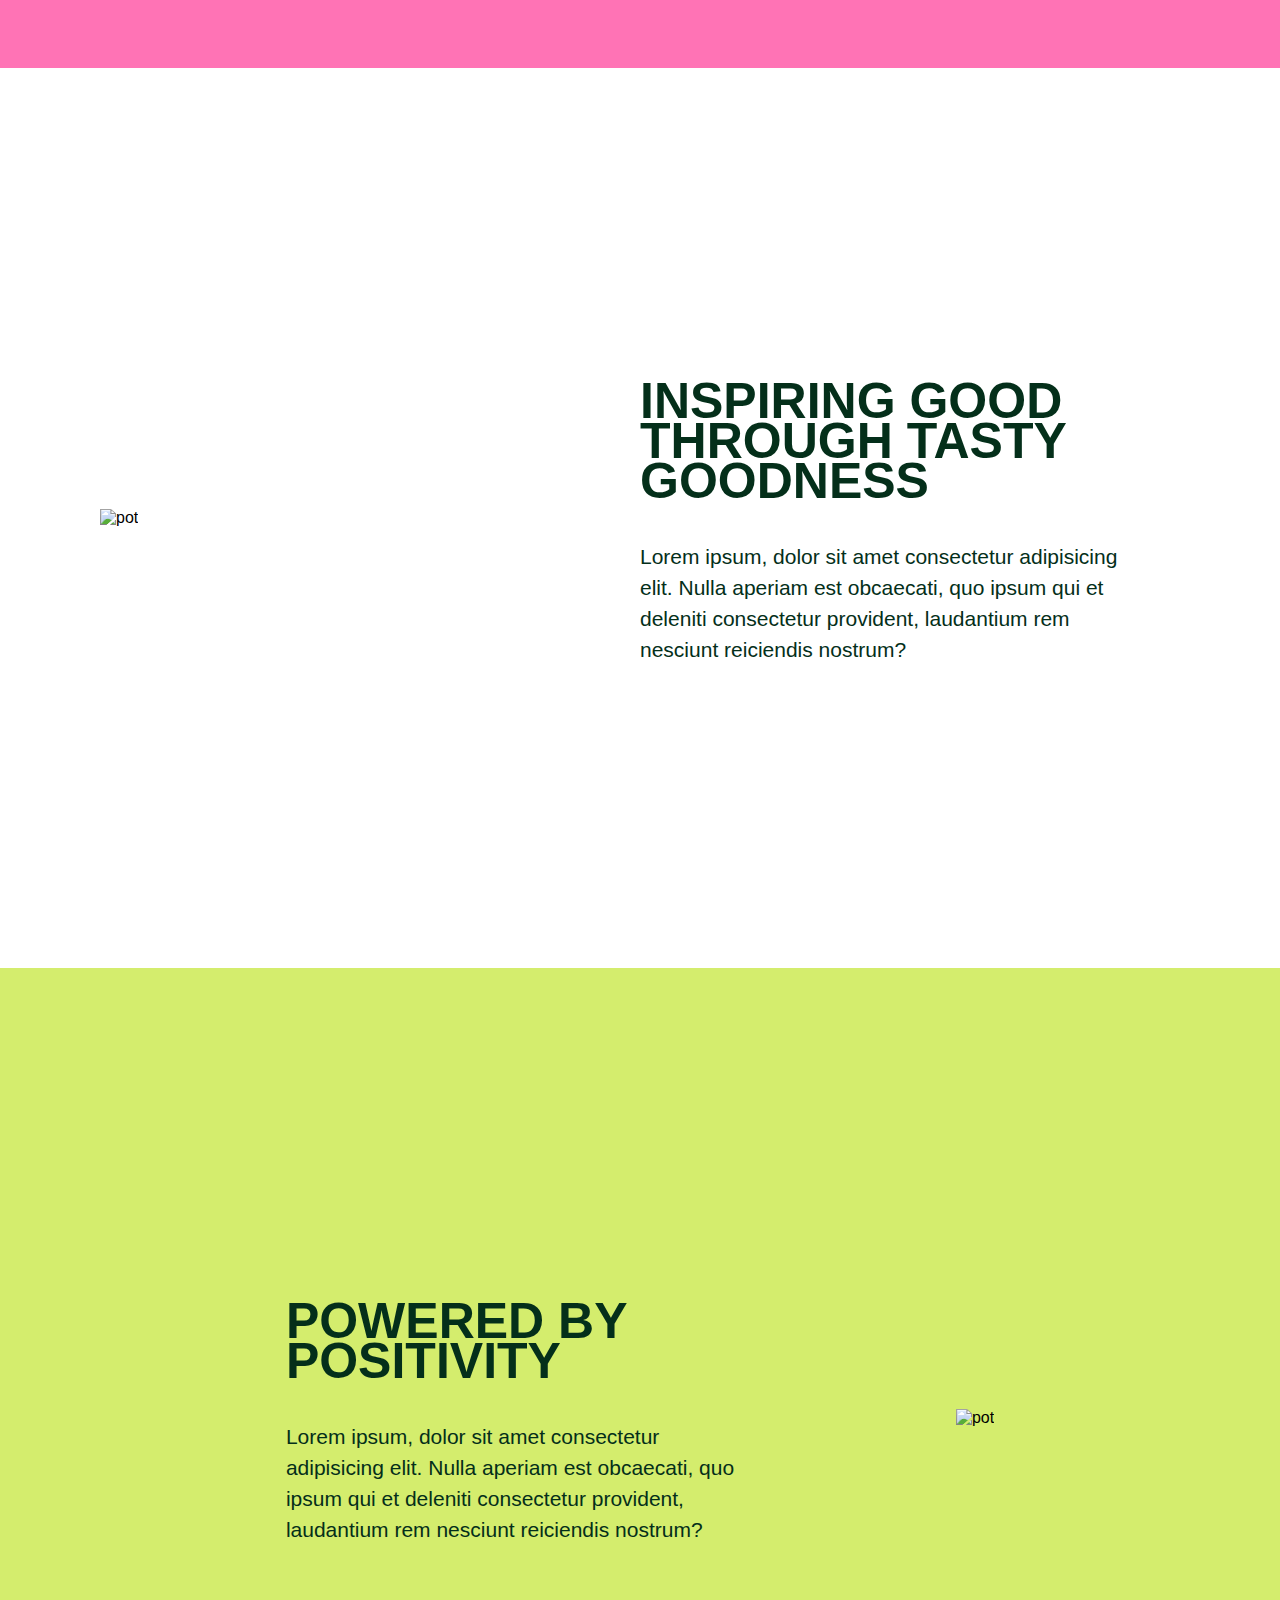
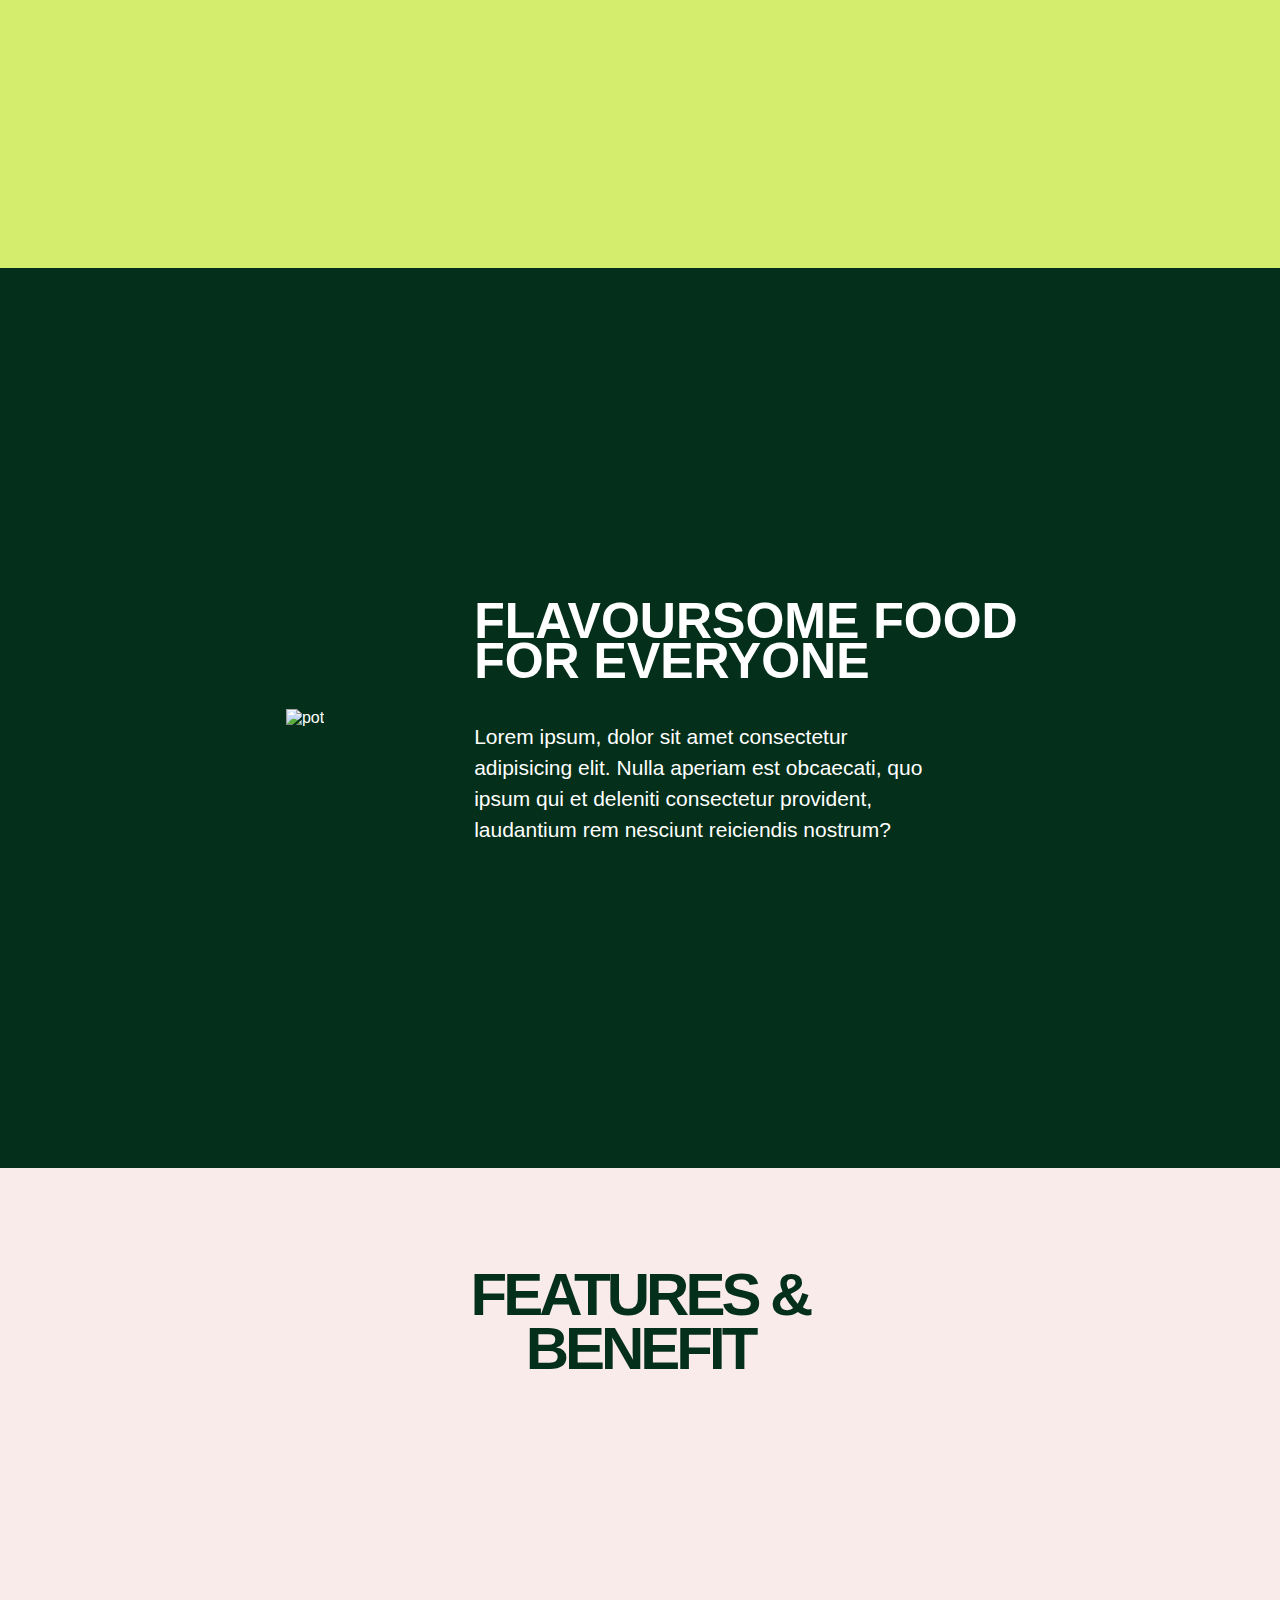
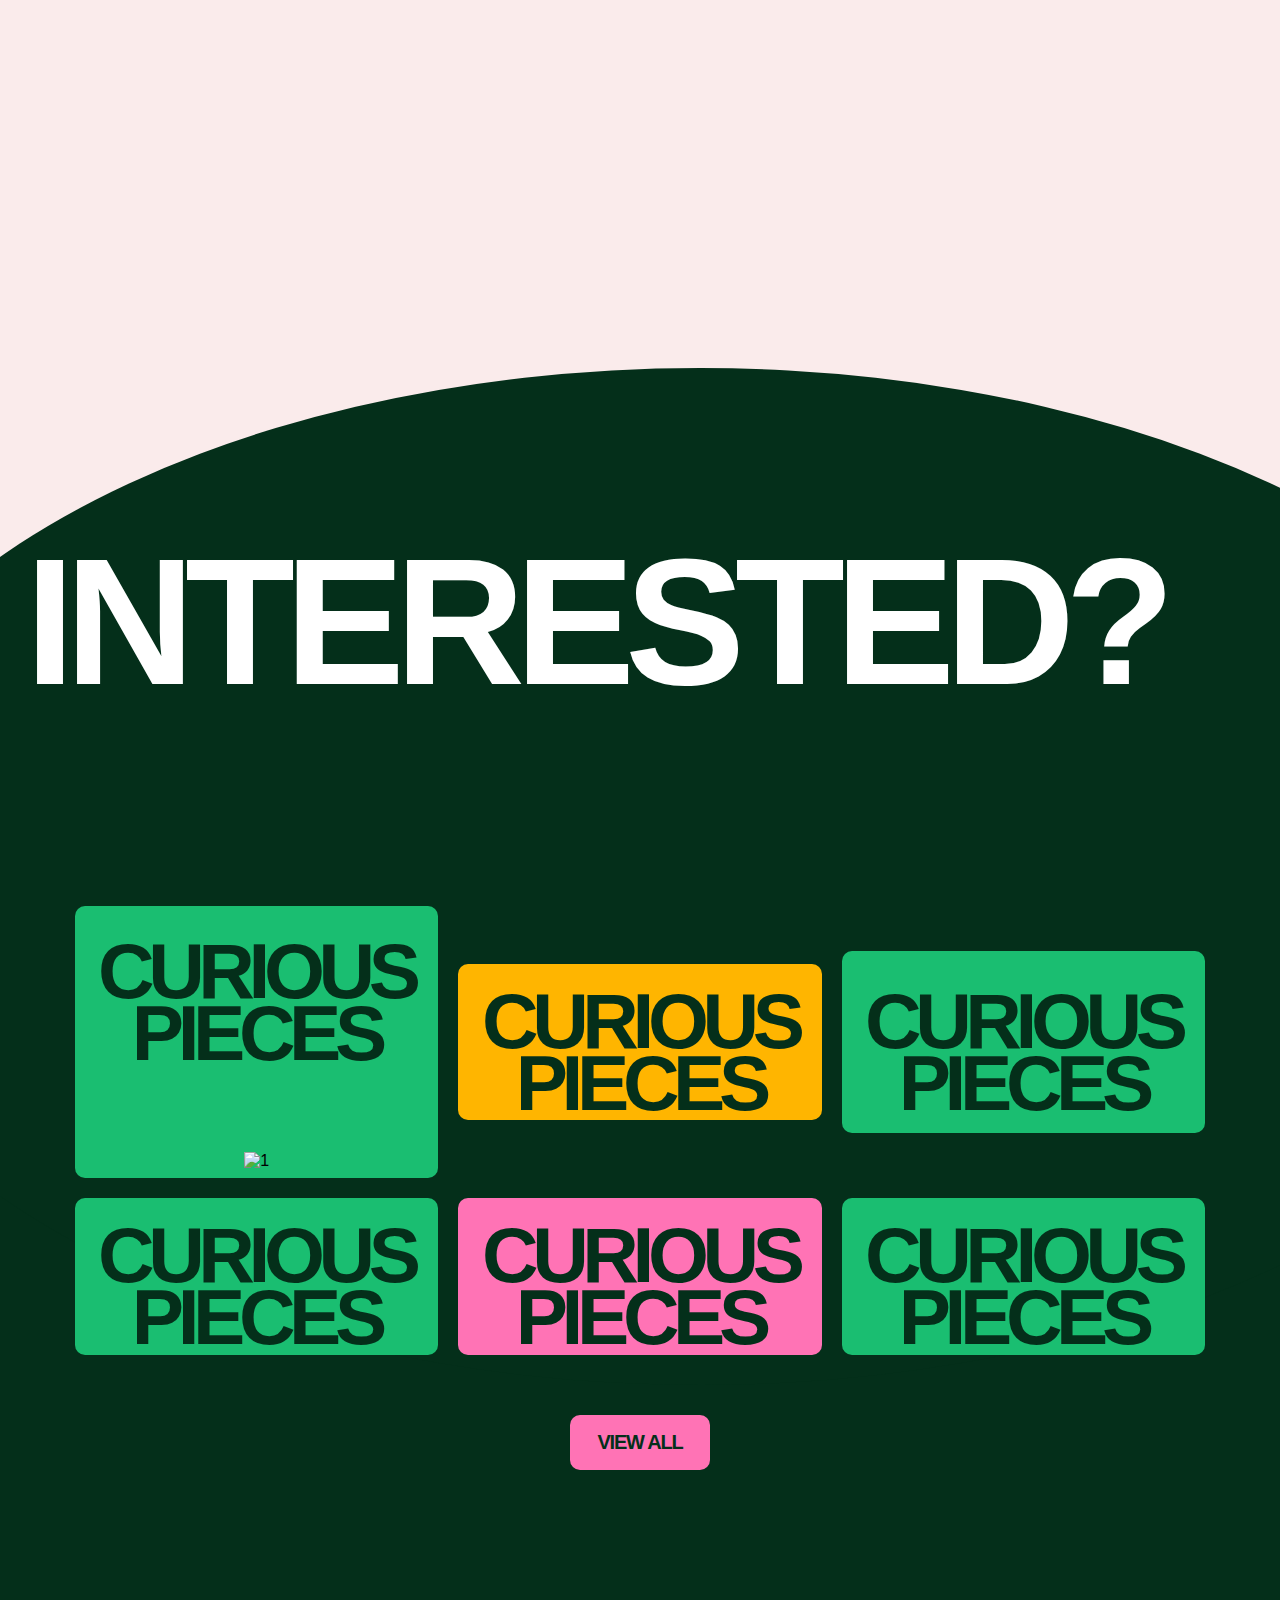
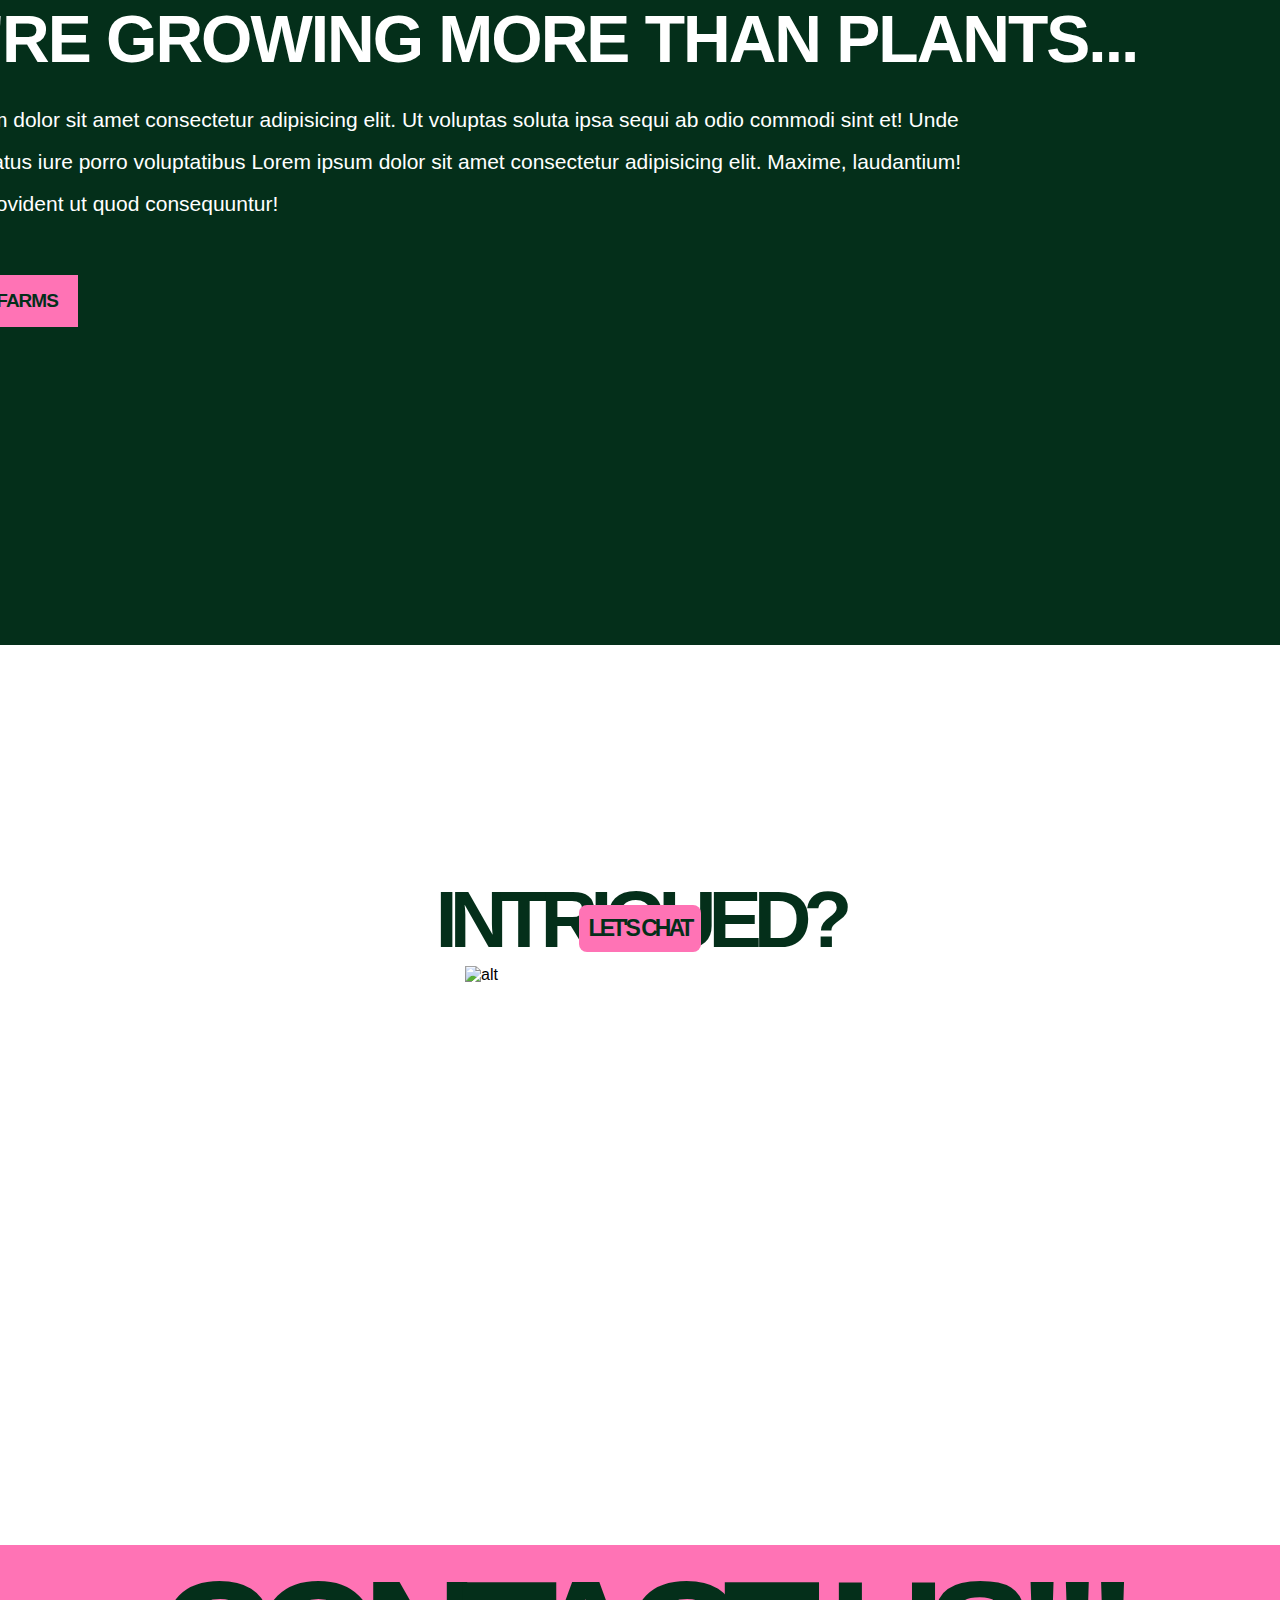
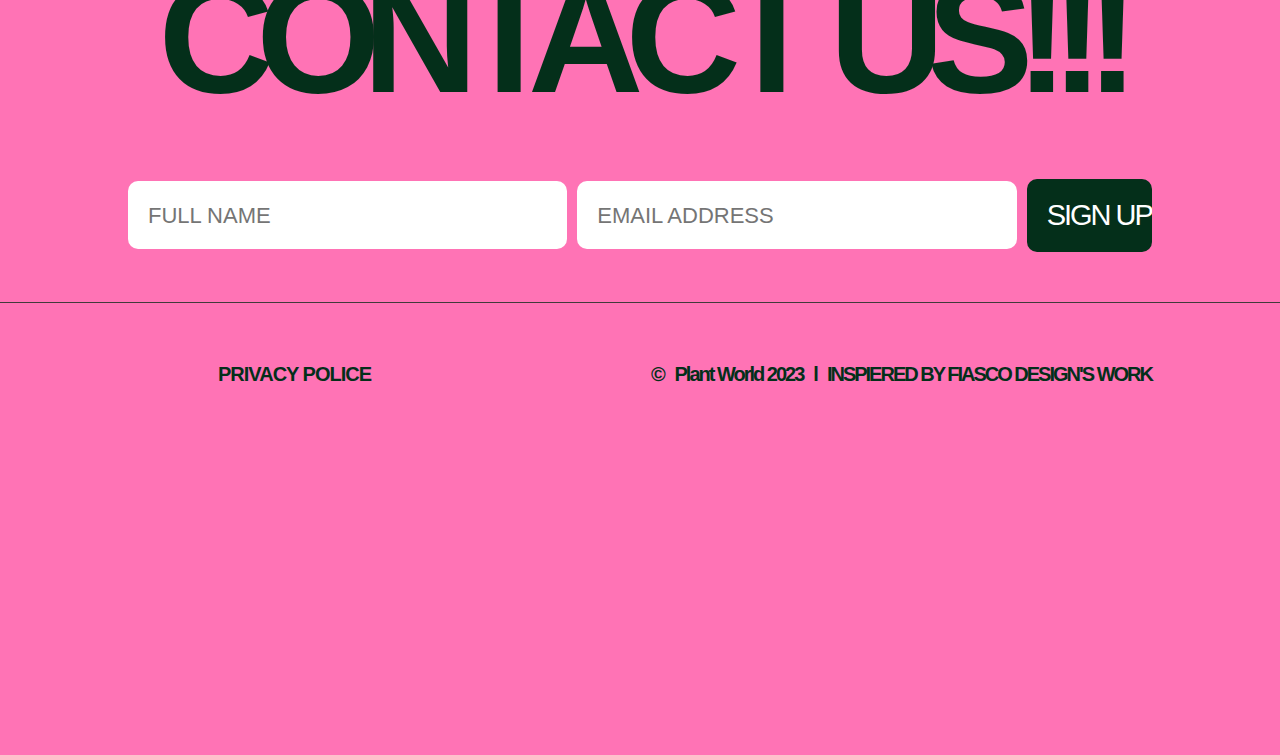
==== commit 1509b03f: "Add files via upload" ====
--- a/index.html
+++ b/index.html
@@ -198,7 +198,7 @@
             alt="a"></div>
     <section class="first-about">
         <div id="first-right">
-            <h1>CURIOUS....BY NAME, BY NATURE</h1>
+            <h1>CURIOUS ... BY NAME, BY NATURE</h1>
             <h2>Lorem ipsum, dolor sit amet consectetur adipisicing elit. Nulla aperiam est obcaecati, quo ipsum qui et
                 deleniti consectetur provident, laudantium rem nesciunt reiciendis nostrum?</h2>
         </div>
--- a/style.css
+++ b/style.css
@@ -65,6 +65,7 @@
  color: #ffffff;
  pointer-events: none;
  user-select: none;
+ margin: 0 auto;
 }
 .top-hero 
 {
@@ -606,3 +607,265 @@
     letter-spacing: -2px;
 }
 
+@media only screen and (max-width: 700px)
+{
+    d
+    {overflow-x: hidden;}
+    #header-items
+    {
+      transform: scale(0.6);
+      margin: 0 px 0 0;
+      gap: 70px;
+      
+    }
+    #header-items a:nth-child(2)
+    {
+        opacity: 0;
+        position: absolute;
+    }
+    #header-items a:nth-child(4)
+    {
+        opacity: 0;
+        position: absolute;
+    }
+    #header-items a:nth-child(1)
+    {
+        font-size: 20px;
+        background-color: #d4ed6d;
+        padding: 20px;
+        border-radius: 10px;
+        margin-right: -45px;
+    }
+    #header-items a button
+    {
+        width: 120px;
+        font-size: 20px;
+    }
+    #hero
+    {
+        transform: scale(0.85);
+       display: flex;
+       justify-content: center;
+       align-items: center;
+       margin-right: 0px;
+        margin-bottom: -130px;
+    }
+    .top-hero
+    {
+        
+         width: 100%;
+       font-size: 50px;
+       
+       margin-right: -30px;
+    }
+    
+    .bottom-hero
+    {
+        margin-right: -50px;
+         width: 100%;
+       font-size: 50px;
+       
+    }
+    #ticker-tape
+    {
+        position: sticky;
+        bottom: 0;
+        z-index: 100000;
+    }
+    .first-about
+    {
+       height: 100vh;
+        flex-direction: column;
+        gap: 1px;
+        width: 100%;
+        text-align: center;
+    }
+    #first-right
+    {
+        width: 100%;
+        margin-top: 170px;
+        
+    }
+    #first-right h2
+    {
+        width: 100%;
+        margin-bottom: -200px;
+    }
+    #first-left
+    {
+        margin-top: 40px;
+        transform: scale(0.6);
+        margin-left: 10px;
+    }
+    #second
+    {
+        flex-direction: column;
+        gap: 20px;
+        padding-left: 10px;
+        height: 100vh;
+    }
+    #second #first-right
+    {
+         margin-top: -1px;
+    }
+    #second #first-left
+    {
+        margin-left: 20px;
+    }
+    #third
+    {
+        height: 100vh;
+        text-align: center;
+        gap: 60px;
+        padding: 10px;
+    }
+    #third #first-right h1
+    {
+        text-align: center;
+    
+    }
+    #third #first-right h2
+    {
+        width: 100%;
+    }
+   #fourth
+   {
+    flex-direction: column;
+    text-align: center;
+    padding: 15px;
+    gap: 60px;
+   }
+   #fourth #first-right h1
+   {
+      width: 90%;
+      font-size: 38px;
+      text-align: center;
+   }
+   #wheel 
+   {
+    opacity: 0;
+   }
+   #features
+{
+    width: 100%;
+    text-align: center;
+    height: fit-content;
+    padding: 100px 0 450px ;
+}
+#features h1
+{
+    text-align: center;
+    margin-left: 18px;
+}
+#benefits
+{
+    flex-direction: column;
+}
+#interested::before
+{
+    content: '';
+    padding: 400px 400px;
+    text-align: center;
+    border-radius: 50%;     
+    background-color: #042f1a;
+    margin-left: -210px;
+}
+#interested h1
+{
+    font-size: 43px ;
+    letter-spacing: 0.3px;
+    right: 5px;   
+    top: -250px;
+    
+}
+#interested-items
+{
+    margin: -100px auto;
+}
+#interested button
+{
+    margin-top: 300px;
+    transform: scale(2);
+    transition: 500ms;
+}
+#interested button:hover
+{
+    transform: scale(2.1);
+}
+#growing
+{
+    margin: -100px 0 -20px;
+    flex-direction: column;
+    justify-content: center;
+    align-items: center;
+}
+#growing-text
+{
+    padding: 0 90px;
+    margin-right: -100px;
+    text-align: center;
+}
+#growing-text h1
+{
+    transform: scale(0.9);
+    margin-right: 10px;
+}
+#growing-text p
+{
+margin-left: 30px;
+}
+#growing-img
+{
+    transform: scale(0.4);
+    margin-left: 10px;
+}
+
+.recipe-lable
+{
+opacity: 0;
+}
+#intrigued h1
+{
+    transform: scale(0.75);
+}
+footer
+{
+    height: fit-content;
+    text-align: center;
+    
+    overflow: hidden;
+}
+footer > h1
+{
+    font-size: 70px;
+    letter-spacing: -10px;
+    line-height: 1;
+    padding: 10px;
+    margin-bottom: -20px;
+}
+footer #contact-us
+{
+    flex-direction: column;
+}
+footer input
+{
+width: 317px;
+
+}
+footer input:nth-child(3)
+{
+    width: 150px;
+    margin-bottom: -30px;
+}
+footer #links
+{
+    flex-direction: column;
+    gap: 10px;
+}
+footer #copyright
+{
+    flex-direction: column;
+    width: 100%;
+    margin-bottom: -40px;
+}
+}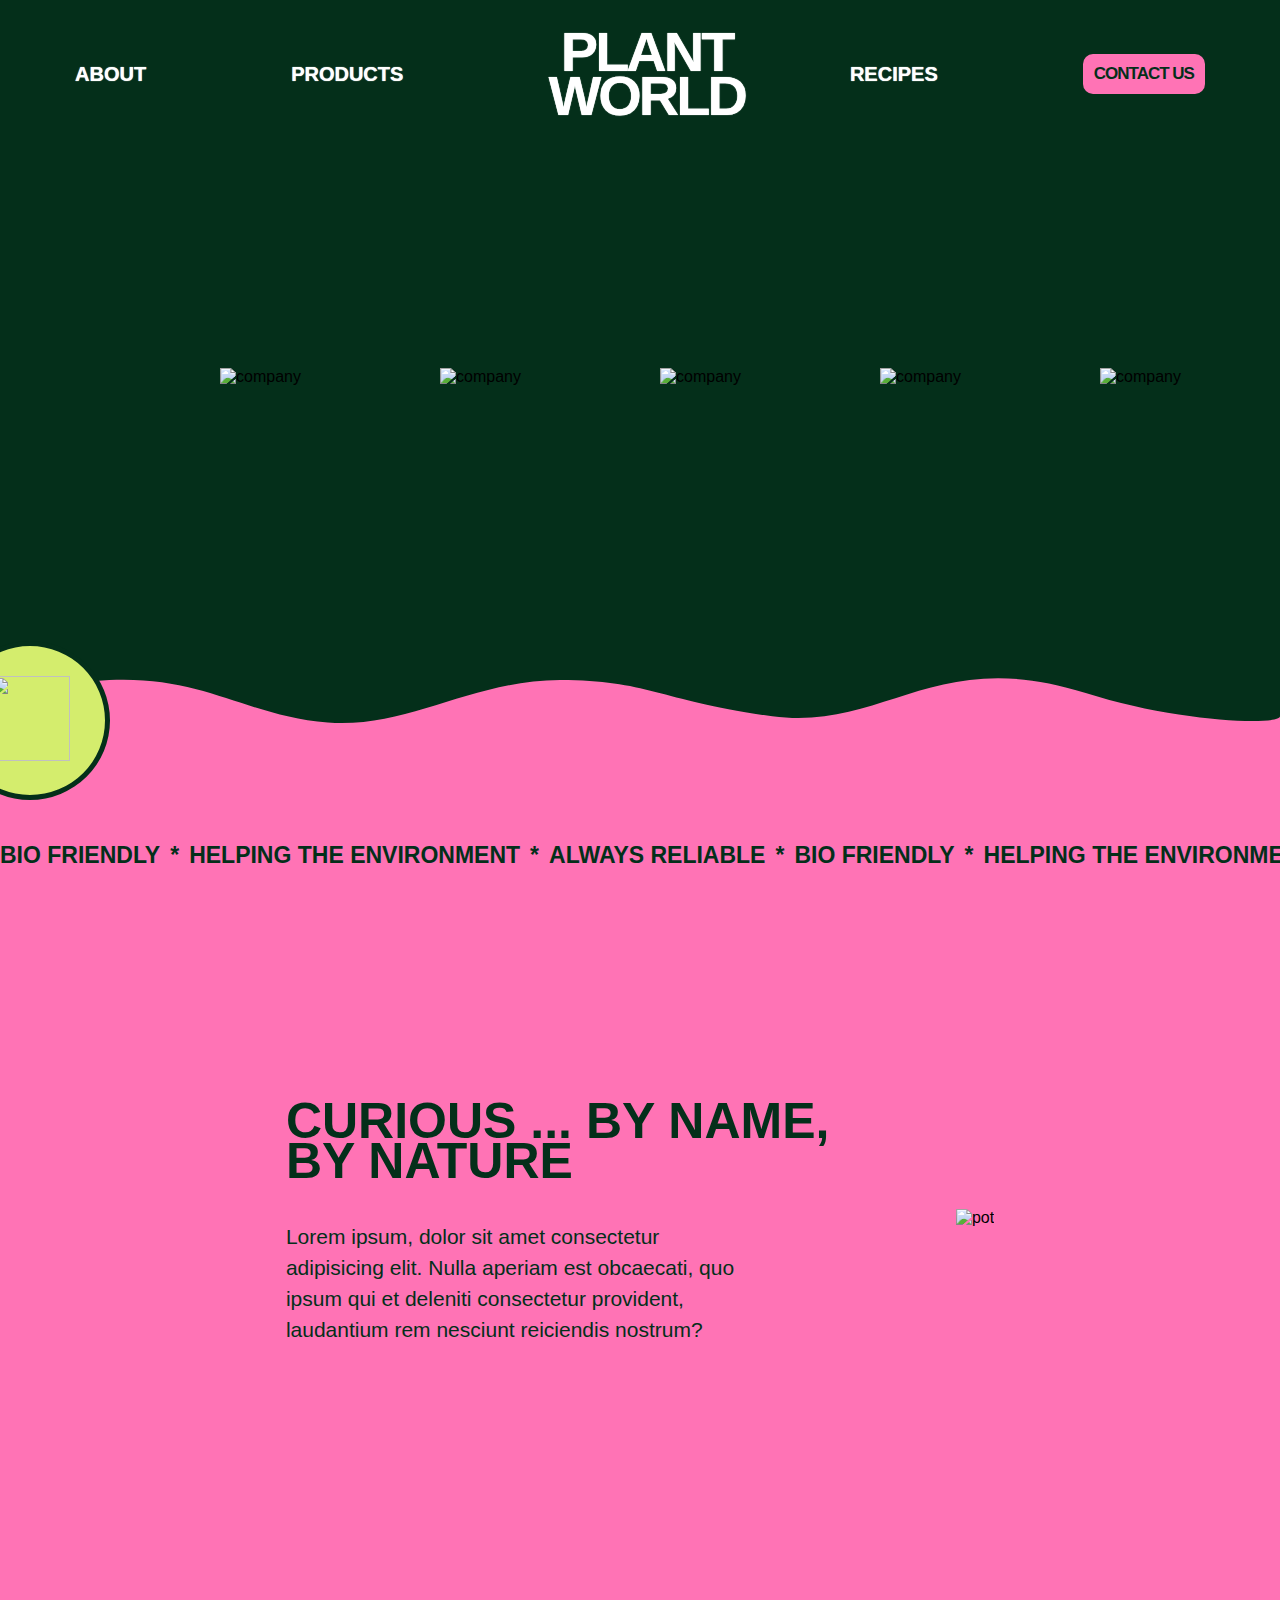
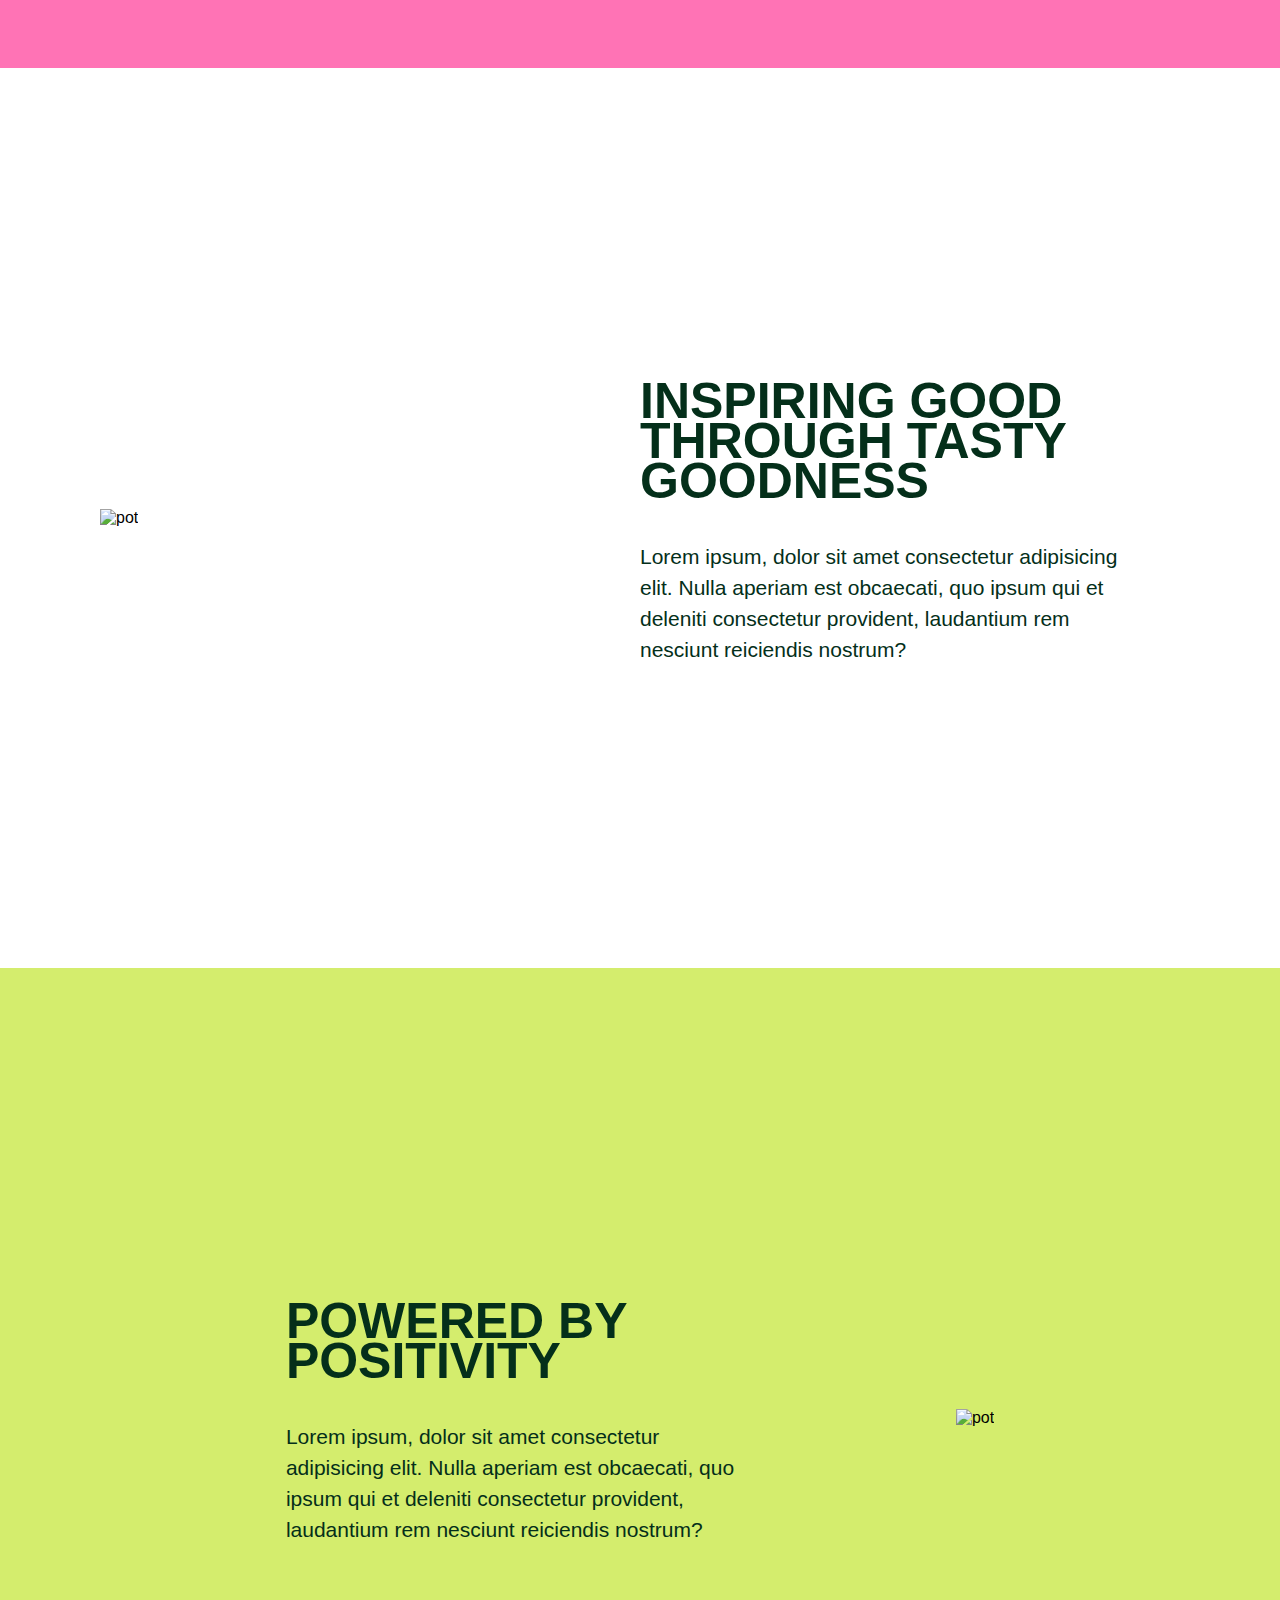
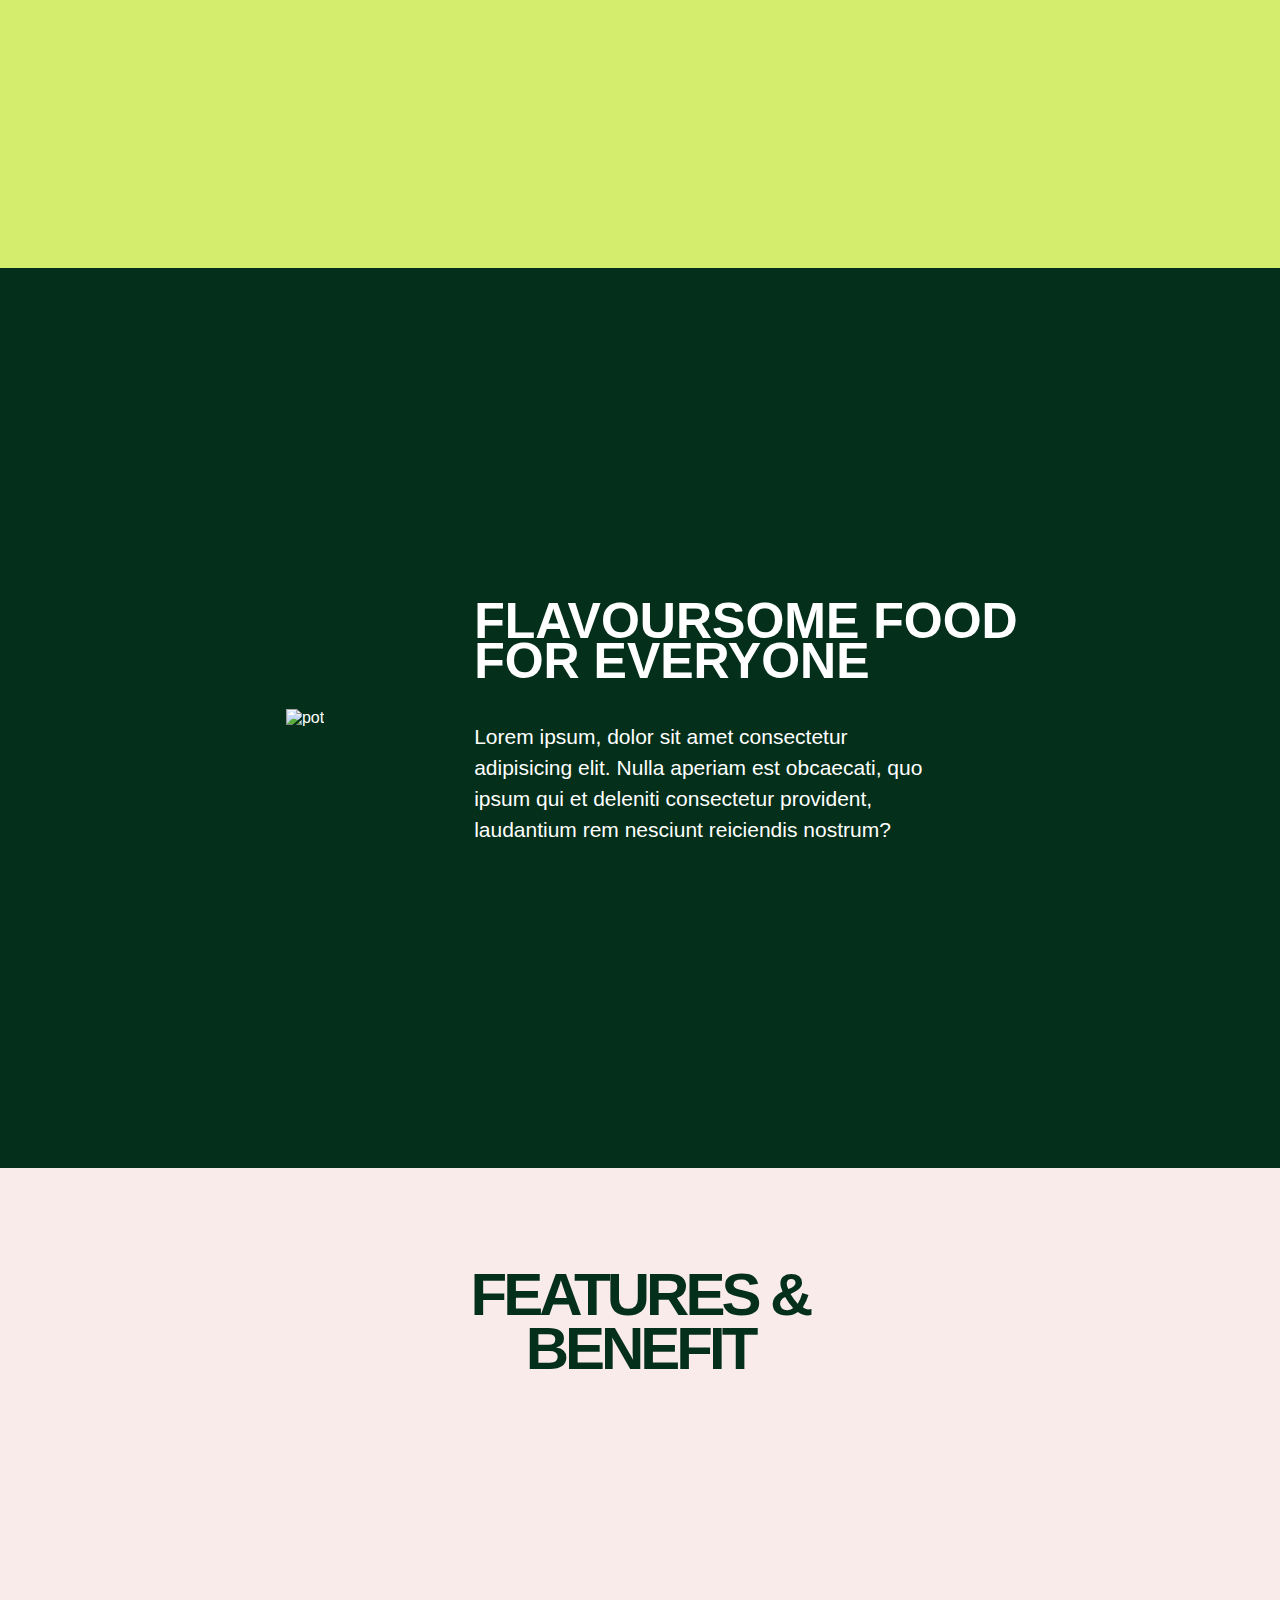
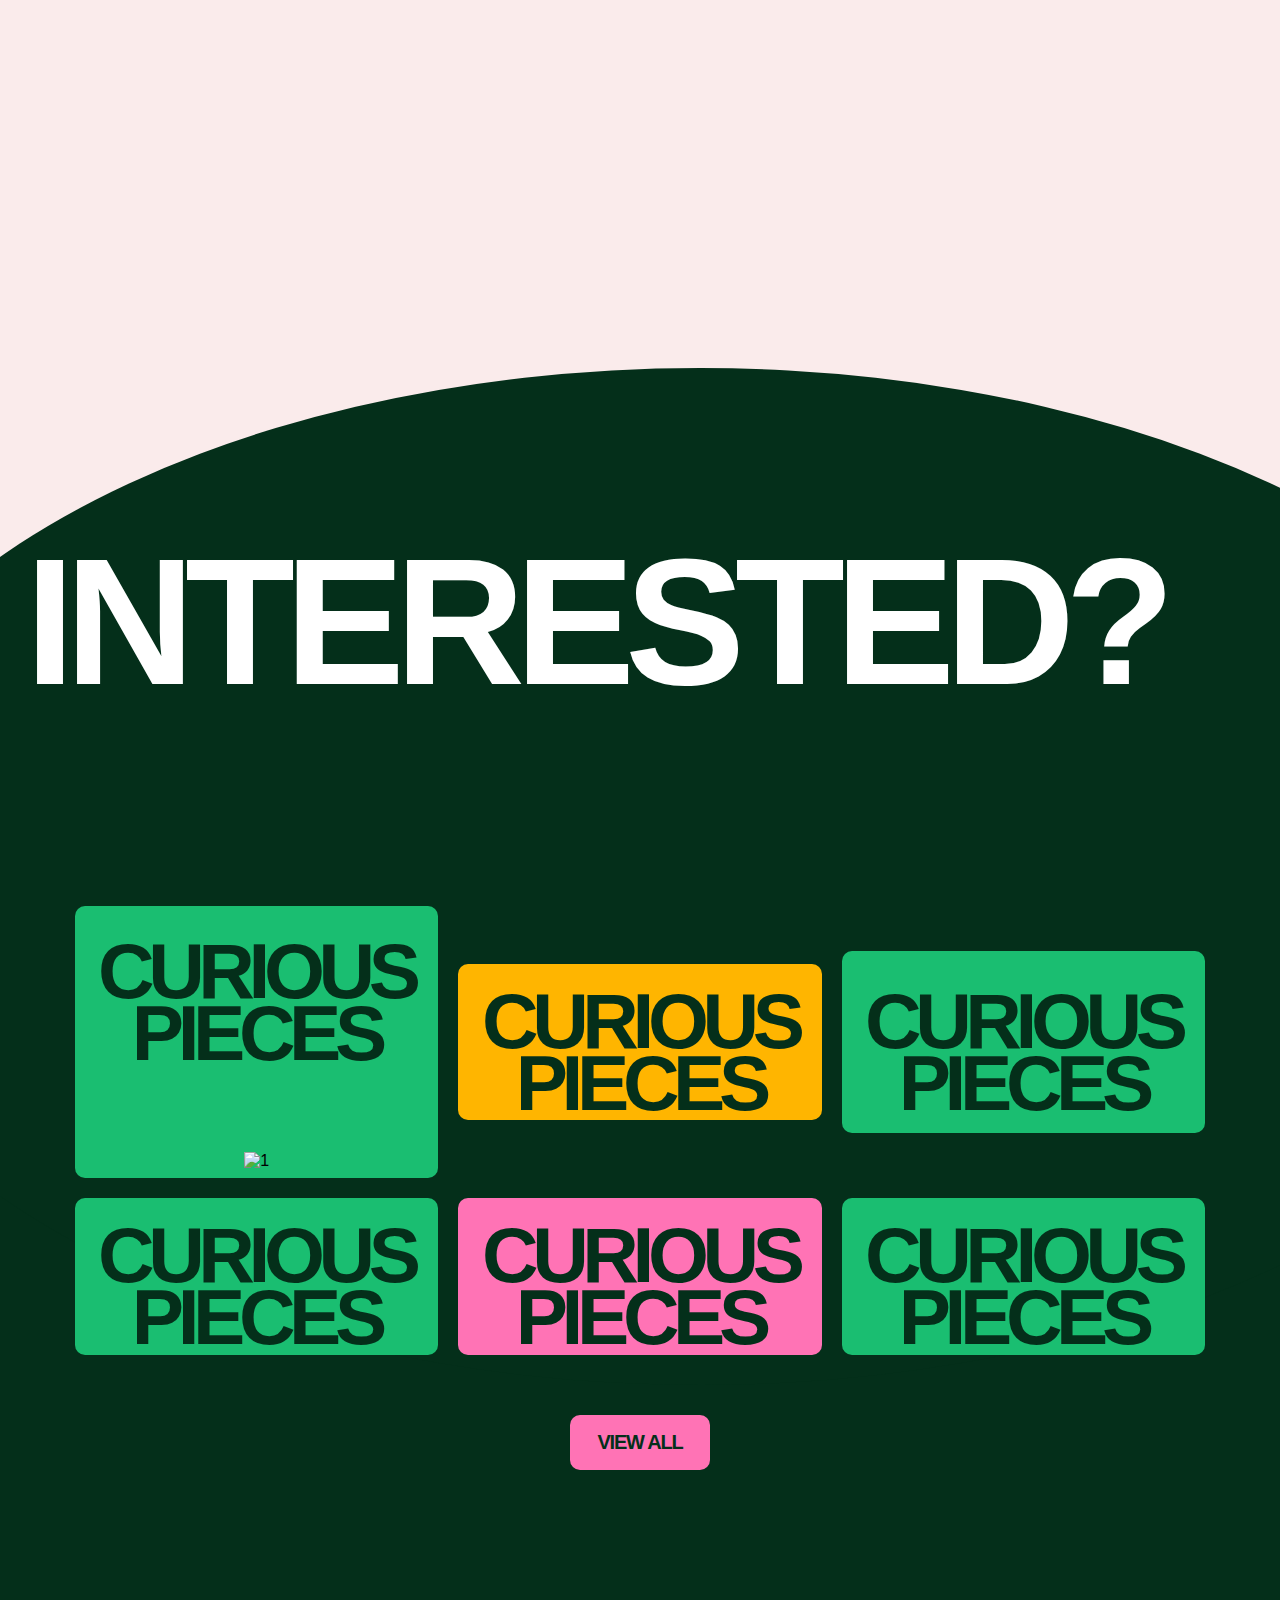
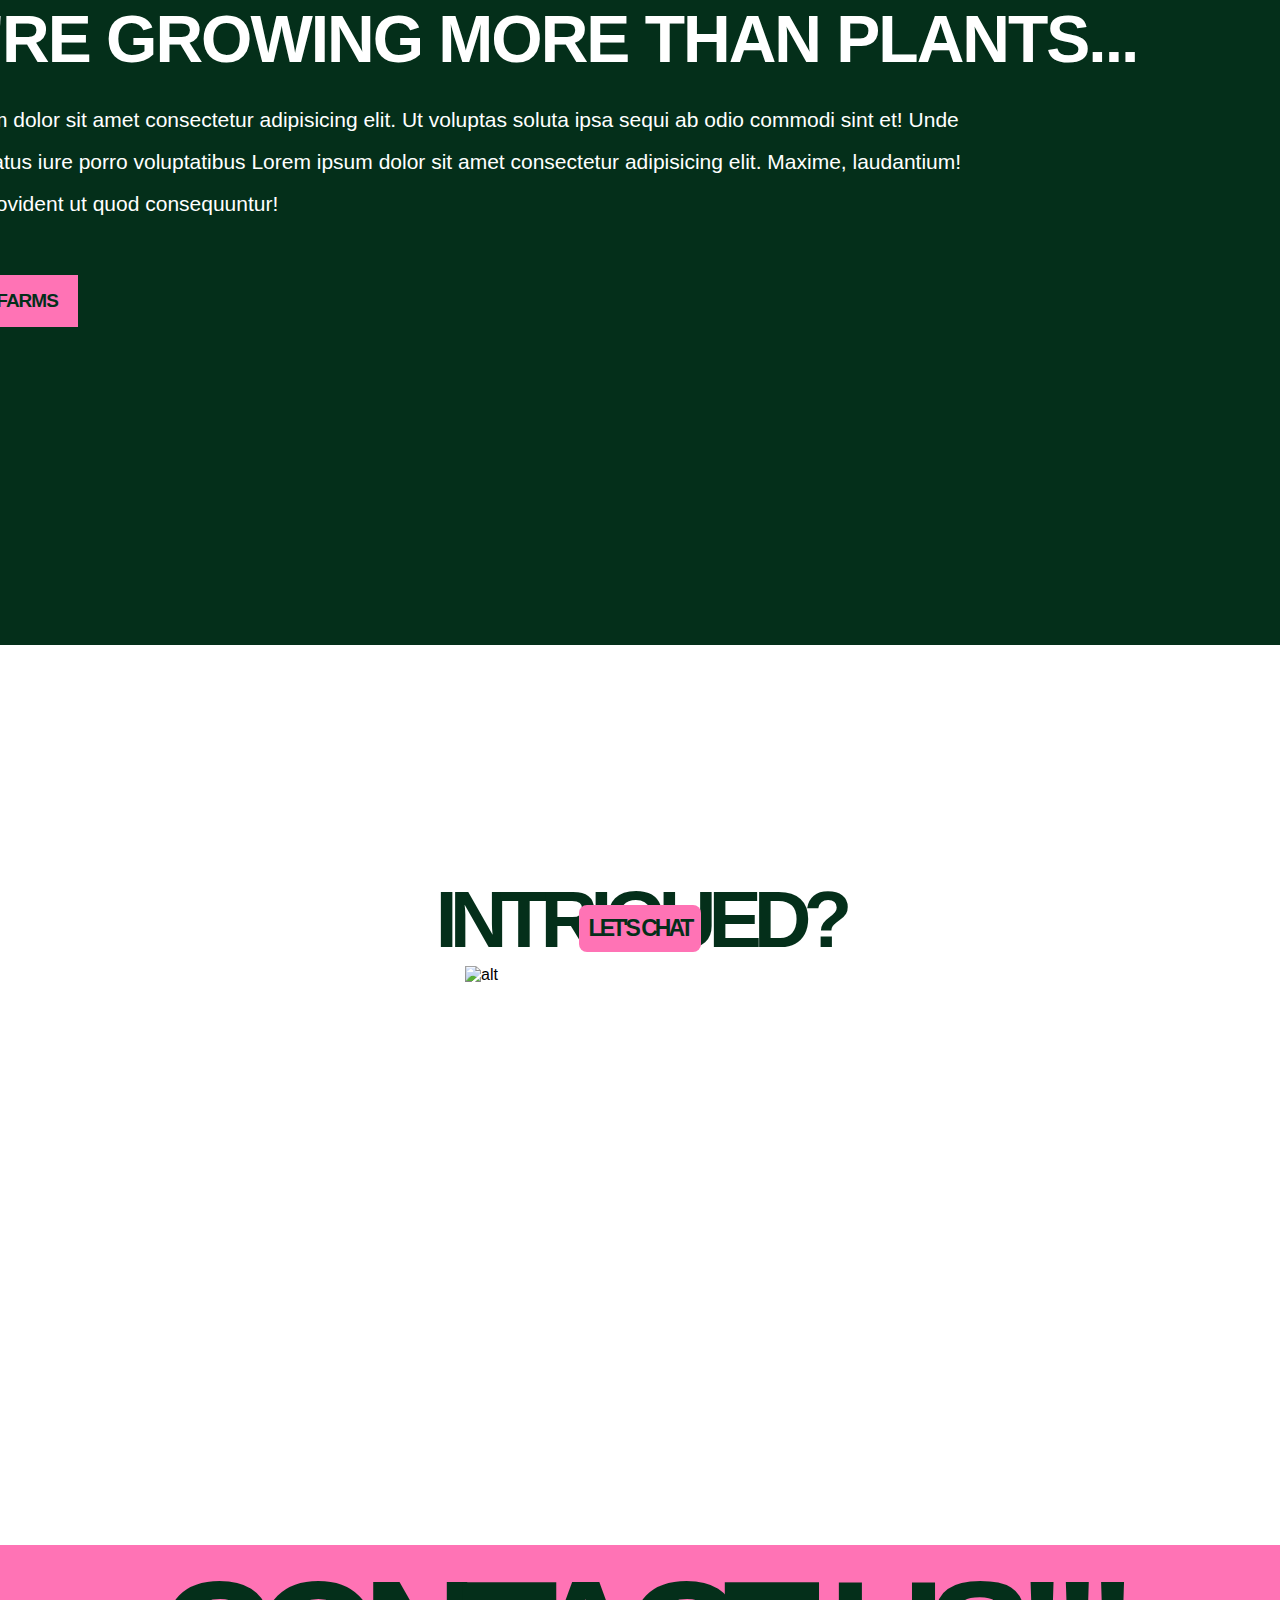
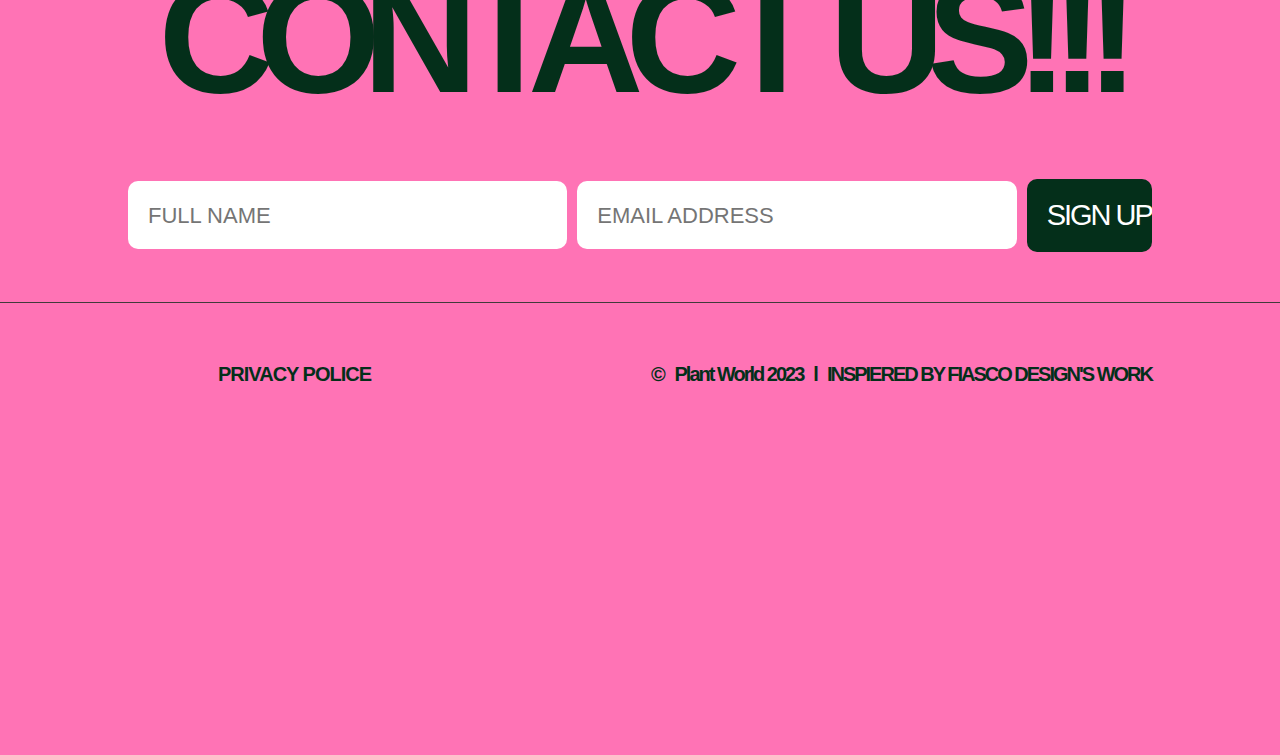
==== commit 4620c2e8: "Add files via upload" ====
--- a/index.html
+++ b/index.html
@@ -19,17 +19,17 @@
     </div>
     <header>
         <div id="header-items">
-            <a href="">
+            <a href="#first-about">
                 <p>ABOUT</p>
             </a>
-            <a href="">
+            <a href="recipies.html">
                 <P>PRODUCTS</P>
             </a>
             <a href="index.html">
                 <h1>PLANT <br> WORLD</h1>
             </a>
-            <a href="">
-                <P>PLANT CARE</P>
+            <a href="#interested">
+                <P>RECIPES</P>
             </a>
             <a href=""><button>CONTACT US</button></a>
         </div>
@@ -196,7 +196,7 @@
     <div style="margin-bottom: -100px;"><img
             src="data:image/svg+xml,%3Csvg viewBox='0 0 1440 209' fill='none' xmlns='http://www.w3.org/2000/svg'%3E%3Cpath d='M1440 199L0.000923781 199L-1.33811e-05 54.9997C5.33517 43.0663 37.413 6.22912 123.043 2.32364C230.08 -2.5582 278.097 43.0054 368.628 50.0569C459.159 57.1084 530.183 2.32361 630.218 2.3236C730.253 2.32359 742.757 26.1902 868.801 43.0054C994.845 59.8205 1051.86 -37.2745 1221.42 16.9686C1324.86 50.0573 1440 53.8538 1440 43.0053L1440 88.8132C1440 147.564 1440 236.853 1440 199Z' fill='%23ff73b5'/%3E%3C/svg%3E%0A"
             alt="a"></div>
-    <section class="first-about">
+    <section class="first-about" id="first-about">
         <div id="first-right">
             <h1>CURIOUS ... BY NAME, BY NATURE</h1>
             <h2>Lorem ipsum, dolor sit amet consectetur adipisicing elit. Nulla aperiam est obcaecati, quo ipsum qui et
--- a/style.css
+++ b/style.css
@@ -4,12 +4,14 @@
     margin: 0;
     padding: 0;
     box-sizing: border-box;
+
     
 }
 body
 {
     background-color: #042f1a;
     overflow-x: hidden;
+    transition: all 1s;
 }
 #header-items 
 {
@@ -548,6 +550,7 @@
     display: flex;
     align-items: center;
 }
+
 footer input:nth-child(3)
 {
     width: 200px;
@@ -606,11 +609,36 @@
     color: #042f1a;
     letter-spacing: -2px;
 }
+#menu
+{
+    display: flex;
+    flex-direction: column;
+    justify-content: center;
+    align-items: center;
+    margin-bottom: 100px;
+    line-height: 150px;
+}
+#menu a
+{ 
+    margin-bottom: -30px;
+   text-decoration: none;
+   color: white;
+   font-size: 110px;
+   font-weight: 900;
+   z-index: 1;
+   letter-spacing: -10px;
+}
+
+
+
+
 
 @media only screen and (max-width: 700px)
 {
-    d
-    {overflow-x: hidden;}
+
+    {
+        overflow-x: hidden;
+    }
     #header-items
     {
       transform: scale(0.6);
